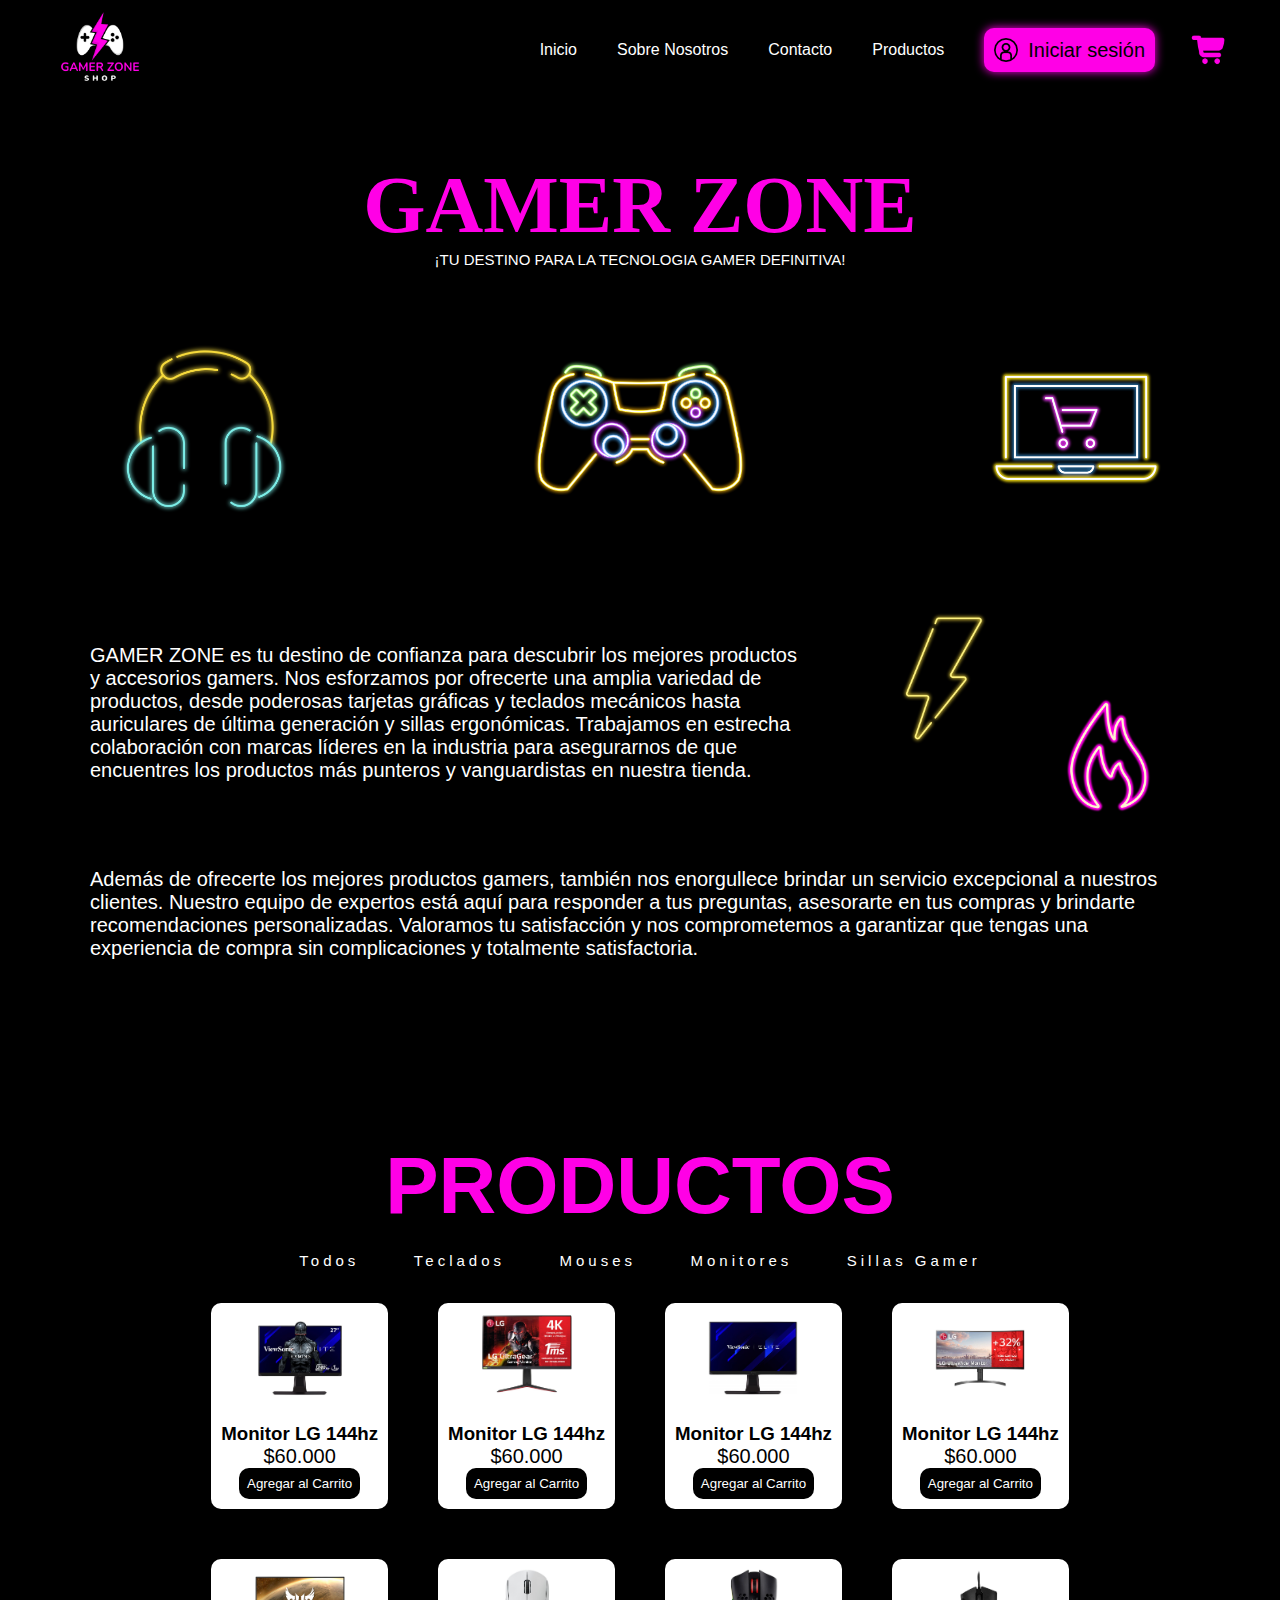
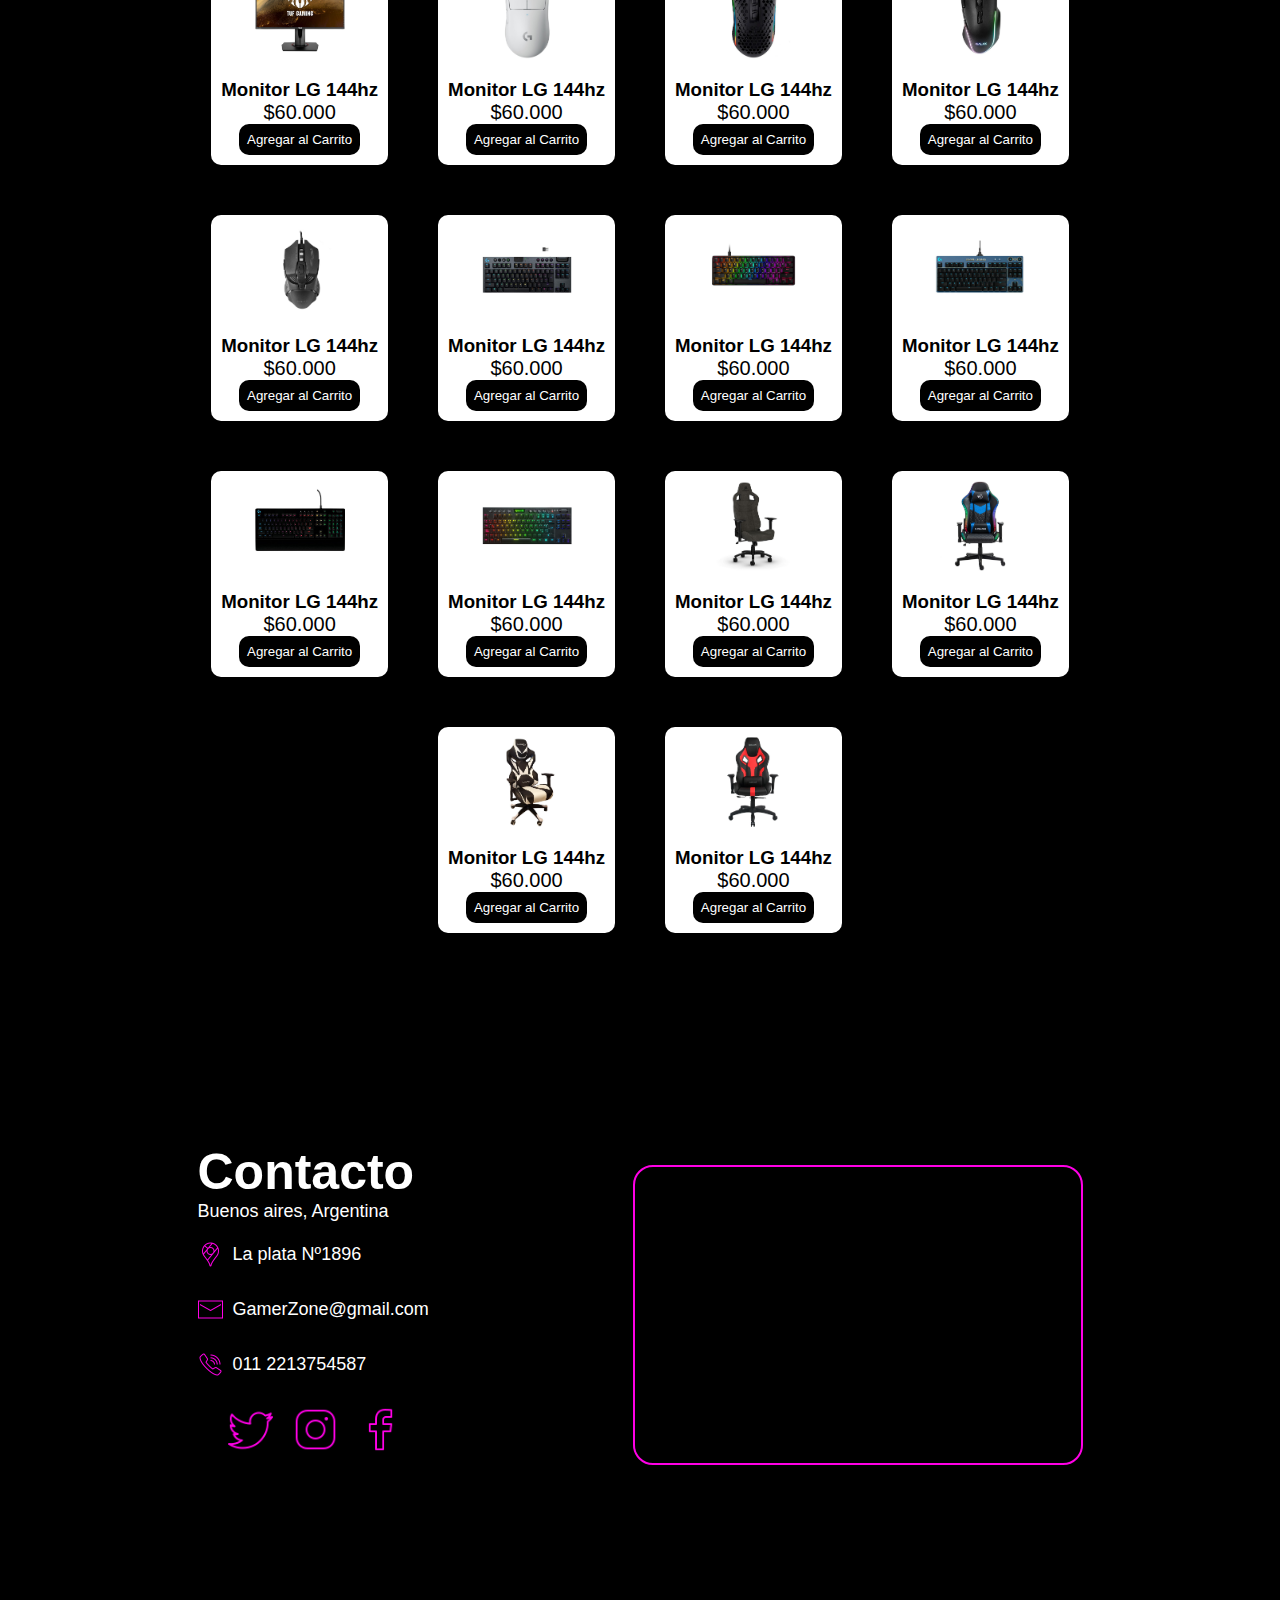
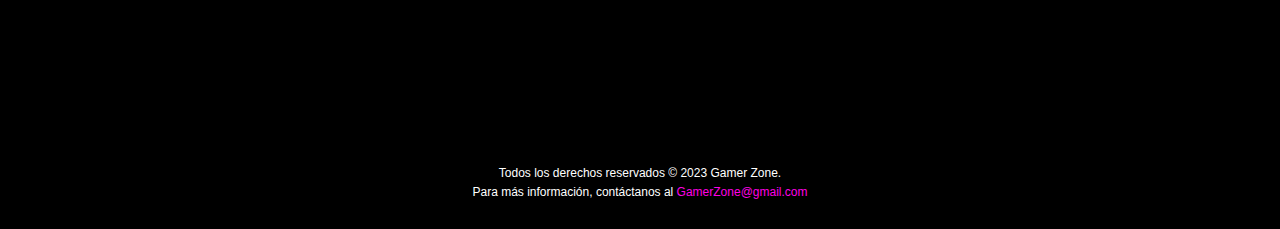
==== index.html @ 9a3d518b "pag for pc" ====
<!DOCTYPE html>
<html lang="en">
<head>
    <meta charset="UTF-8">
    <meta http-equiv="X-UA-Compatible" content="IE=edge">
    <meta name="viewport" content="width=device-width, initial-scale=1.0">
    <link rel="stylesheet" href="style.css">
    <link rel="preconnect" href="https://fonts.googleapis.com">
    <link rel="icon" href="imagenes/gamerzone-logo.ico" type="image/x-icon">
    <title>GAMER ZONE</title>
</head>
<body>
<header>
    <img class="header-logo" src="imagenes/1.png" alt="header-logo">
    <nav class="navbar">
        <ul class="navbar-list">
            <li class="navbar-link"><a href="#">Inicio</a></li>
            <li class="navbar-link"><a href="#">Sobre Nosotros</a></li>
            <li class="navbar-link"><a href="#">Contacto</a></li>
            <li class="navbar-link"><a href="#">Productos</a></li>
            <a class="btn-nav" href="http://127.0.0.1:5500/iniciosesion.html?txt=efwef&email=qwdqw%40homama.com&pswd=hola+como"><img src="imagenes/acceso.png">Iniciar sesión</a>
        </ul>
        <img class="nav-cart" src="imagenes/icons8-shopping-cart-64.png" alt="cart-header">
    </nav>
</header>
<main>
    <section class="title">
        <h1>GAMER ZONE</h1>
        <p>¡TU DESTINO PARA LA TECNOLOGIA GAMER DEFINITIVA!</p>
    </section>
    <section class="img-title">
        <img src="imagenes/5.png" alt="headphones-img-title">
        <img src="imagenes/4.png" alt="contol-img-title">
        <img src="imagenes/3.png" alt="pc-img-title">
    </section>
    <article class="sobre-nosotros">
        <div class="info-1">
        <p>GAMER ZONE es tu destino de confianza para descubrir los mejores productos y accesorios gamers. Nos esforzamos por ofrecerte una amplia variedad de
            productos, desde poderosas tarjetas gráficas y teclados mecánicos hasta auriculares de última generación y sillas ergonómicas. Trabajamos en estrecha colaboración con marcas líderes en la industria para asegurarnos de que encuentres los productos más punteros y vanguardistas en nuestra tienda.</p>
        <img src="imagenes/Inicio Sobre Nosotros Productos (2).png" alt="imagen-sobre-nosotros">
        </div> 
        <div class="info-2">
        <p>Además de ofrecerte los mejores productos gamers, también nos enorgullece brindar un servicio excepcional a nuestros clientes. Nuestro equipo de expertos está aquí para responder a tus preguntas, asesorarte en tus compras y brindarte recomendaciones personalizadas. Valoramos tu satisfacción y nos comprometemos a garantizar que tengas una experiencia de compra sin complicaciones y totalmente satisfactoria.</p>
        </div>    
    </article>
    <section class="productos">
        <h1>PRODUCTOS</h1>
        <div class="categorias">
            <a href="#" class="btn-neon"><span id="span1"></span>Todos</a>
            <a href="#" class="btn-neon"><span id="span1"></span>Teclados</a>
            <a href="#" class="btn-neon"><span id="span1"></span>Mouses</a>
            <a href="#" class="btn-neon"><span id="span1"></span>Monitores</a>
            <a href="#" class="btn-neon"><span id="span1"></span>Sillas Gamer</a>
        </div>
    <div class="card-productos">
            <div class="card">
                <img class="producto-img" src="imagenes/monitor.5.jpeg" alt="img-monitor">
                <div class="info-card">
                    <h3>Monitor LG 144hz</h3>
                    <p>$60.000</p>
                    <button>Agregar al Carrito</button>
                    
                </div>
            </div>
            <div class="card">
                <img class="producto-img" src="imagenes/monitor.1.jpeg" alt="img-monitor">
                <div class="info-card">
                    <h3>Monitor LG 144hz</h3>
                    <p>$60.000</p>
                    <button>Agregar al Carrito</button>
                </div>
            </div>
            <div class="card">
                <img class="producto-img" src="imagenes/monitor.2.jpeg" alt="img-monitor">
                <div class="info-card">
                    <h3>Monitor LG 144hz</h3>
                    <p>$60.000</p>
                    <button>Agregar al Carrito</button>
                </div>
            </div>
            <div class="card">
                <img class="producto-img" src="imagenes/monitor.3.jpeg" alt="img-monitor">
                <div class="info-card">
                    <h3>Monitor LG 144hz</h3>
                    <p>$60.000</p>
                    <button>Agregar al Carrito</button>
                </div>
            </div>
            <div class="card">
                <img class="producto-img" src="imagenes/monitor.4.jpeg" alt="img-monitor">
                <div class="info-card">
                    <h3>Monitor LG 144hz</h3>
                    <p>$60.000</p>
                    <button>Agregar al Carrito</button>
                </div>
            </div>
            <div class="card">
                <img class="producto-img" src="imagenes/mouse1.jpeg" alt="img-monitor">
                <div class="info-card">
                    <h3>Monitor LG 144hz</h3>
                    <p>$60.000</p>
                    <button>Agregar al Carrito</button>
                </div>
            </div>
            <div class="card">
                <img class="producto-img" src="imagenes/mouse2.jpeg" alt="img-monitor">
                <div class="info-card">
                    <h3>Monitor LG 144hz</h3>
                    <p>$60.000</p>
                    <button>Agregar al Carrito</button>
                </div>
            </div>
            <div class="card">
                <img class="producto-img" src="imagenes/mouse.3.jpeg" alt="img-monitor">
                <div class="info-card">
                    <h3>Monitor LG 144hz</h3>
                    <p>$60.000</p>
                    <button>Agregar al Carrito</button>
                </div>
            </div>
            <div class="card">
                <img class="producto-img" src="imagenes/mouse.4.jpeg" alt="img-monitor">
                <div class="info-card">
                    <h3>Monitor LG 144hz</h3>
                    <p>$60.000</p>
                    <button>Agregar al Carrito</button>
                </div>
            </div>
            <div class="card">
                <img class="producto-img" src="imagenes/teclado.1.jpeg" alt="img-monitor">
                <div class="info-card">
                    <h3>Monitor LG 144hz</h3>
                    <p>$60.000</p>
                    <button>Agregar al Carrito</button>
                </div>
            </div>
            <div class="card">
                <img class="producto-img" src="imagenes/teclado.2.jpeg" alt="img-monitor">
                <div class="info-card">
                    <h3>Monitor LG 144hz</h3>
                    <p>$60.000</p>
                    <button>Agregar al Carrito</button>
                </div>
            </div>
            <div class="card">
                <img class="producto-img" src="imagenes/teclado.3.jpeg" alt="img-monitor">
                <div class="info-card">
                    <h3>Monitor LG 144hz</h3>
                    <p>$60.000</p>
                    <button>Agregar al Carrito</button>
            </div>
            </div>
                <div class="card">
                <img class="producto-img" src="imagenes/teclado.4.jpeg" alt="img-monitor">
                <div class="info-card">
                    <h3>Monitor LG 144hz</h3>
                    <p>$60.000</p>
                    <button>Agregar al Carrito</button>
                </div>
            </div>
            <div class="card">
                <img class="producto-img" src="imagenes/teclado.5.jpeg" alt="img-monitor">
                <div class="info-card">
                    <h3>Monitor LG 144hz</h3>
                    <p>$60.000</p>
                    <button>Agregar al Carrito</button>
                </div>
            </div>
            <div class="card">
                <img class="producto-img" src="imagenes/silla.2.jpeg" alt="img-monitor">
                <div class="info-card">
                    <h3>Monitor LG 144hz</h3>
                    <p>$60.000</p>
                    <button>Agregar al Carrito</button>
                </div>
            </div>
            <div class="card">
                <img class="producto-img" src="imagenes/silla.3.jpeg" alt="img-monitor">
                <div class="info-card">
                    <h3>Monitor LG 144hz</h3>
                    <p>$60.000</p>
                    <button>Agregar al Carrito</button>
                </div>
            </div>
            <div class="card">
                <img class="producto-img" src="imagenes/silla.4.jpeg" alt="img-monitor">
                <div class="info-card">
                    <h3>Monitor LG 144hz</h3>
                    <p>$60.000</p>
                    <button>Agregar al Carrito</button>
                </div>
            </div>
            <div class="card">
                <img class="producto-img" src="imagenes/silla.1.jpeg" alt="img-monitor">
                <div class="info-card">
                    <h3>Monitor LG 144hz</h3>
                    <p>$60.000</p>
                    <button>Agregar al Carrito</button>
                </div>
            </div>
        </div>
     </section> 
     <section>
        <section>
            <div class="contacto">
                <div class="info-contacto">
                    <h2>Contacto</h2>
                    <p>Buenos aires, Argentina</p>
                    <ul class="ul-info">
                        <li><img src="imagenes/icons8-google-maps-50.png"> La plata Nº1896</li>
                        <li><img src="imagenes/icons8-mail-50.png"><a href="mailto:GamerZone@gmail.com">GamerZone@gmail.com</a></li>
                        <li><img src="imagenes/icons8-ringer-volume-50.png"> 011 2213754587</li>
                    </ul>
                    <ul class="redes-sociales">
                        <li><a href="https://twitter.com/?lang=es"><img src="imagenes/twitter.png" alt="twitter"></a></li>
                        <li><a href="https://www.instagram.com/"><img src="imagenes/instagram.png" alt="instagram"></a></li>
                        <li><a href="https://es-la.facebook.com/"><img src="imagenes/facebook.png" alt="facebook"></a></li>
                    </ul>
                </div>
                    <iframe class="mapa" src="https://www.google.com/maps/embed?pb=!1m14!1m12!1m3!1d31122.944913490635!2d-57.95437825115156!3d-34.921589126647966!2m3!1f0!2f0!3f0!3m2!1i1024!2i768!4f13.1!5e0!3m2!1ses-419!2sar!4v1683312091516!5m2!1ses-419!2sar"></iframe>
            </div>
        </section>
     </section> 
</main>
<footer>
     <div class="contenedor">
          <p>Todos los derechos reservados &copy; 2023 Gamer Zone.</p>
          <p>Para más información, contáctanos al <a href="mailto:GamerZone@gmail.com">GamerZone@gmail.com</a></p>
    </div>
</footer>
</body>
</html>
---- style.css ----
*{
    margin:  0;
    padding: 0;
    box-sizing: border-box;
}
body{
    font-family: 'Nunito', sans-serif;
    background-color: black;
   
}
header{
    display: flex;
    align-items: center;
    justify-content: space-between;
    height: 100px;
    width:  100%;
    background-color: black;
    padding: 0 50px;

}
.header-logo{
    height: 100px;
    padding: 10px;
}
.navbar{
    display: flex;
    align-items: center;
    gap: 35px;
}
.navbar-list{
    display: flex;
    align-items: center;
    justify-content: center;
    gap: 40px;
    list-style-type: none;
    font-size: 16px;
}
.btn-nav{
    background-color: #FF00E6;
    padding: 10px;
    display: flex;
    justify-content: center;
    align-items: center;
    gap: 10px;
    border-radius: 10px;
    box-shadow: 0 0 10px 0 #FF00E6;
    color: black;
    font-size: 20px;
}
.nav-cart{
    height: 40px;
}
ul a{
    text-decoration: none;
    color: #ffffff;
}
.title{
    display: flex;
    flex-direction: column;
    align-items: center;
    margin: 60px;
}
.title h1{
    font-size: 80px;
    color: #FF00E6;
    font-family: 'Kalam', cursive;
}
.title p{
    color: white;
    font-size: 15px;
    
}
.img-title{
    display: flex;
    justify-content: center;
    align-items: center;
    gap: 80px;
}
.img-title img{
    height: 200px;
}
.sobre-nosotros{
    color: white;
    font-size: 20px;
    margin-top: 80px;
    margin: 60px;
    display: flex;
    flex-direction: column;
    align-items: baseline;
}
.sobre-nosotros img{
    height: 250px;
}
.info-1{
    display: flex;
    align-items: center;
}
.info-2{
    margin: 30px;
}
.productos{
    color:#FF00E6;
    display: flex;
    align-items: center;
    justify-content: center;
    flex-direction: column;
    gap: 10px;
    margin-top: 150px;
}
.productos h1{
    font-size: 80px;
}
.categoria{
background-color: #ffffff;
color: #FF00E6;
border-radius: 15px;
padding: 10px 15px;

}
.btn-neon{
    position: relative;
    display: inline-block;
    padding: 10px 15px;
    margin: 0 10px;
    color: #fff;
    letter-spacing: 4px;
    text-decoration: none;
    font-size: 15px;
    overflow: hidden;
    transition: 0.2s;
    border-radius: 10px;
}
.btn-neon:hover{
    background: #FF00E6;
    box-shadow: 0 0 1px #FF00E6, 0 0 5px #FF00E6, 0 0 10px #FF00E6;
    transition-delay: 0s;
 }
.card-productos{
    display: flex;
    flex-wrap: wrap;
    align-items: center;
    justify-content: center;
    margin: 0 200px;
    gap: 30px;

}
.card{
    margin: 10px;
    background-color: #ffffff;
    color: black;
    display: flex;
    align-items: center;
    justify-content: center;
    flex-direction: column;
    border-radius: 10px;
}
.card:hover{
    background: #FF00E6;
    box-shadow: 0 0 1px #FF00E6, 0 0 5px #FF00E6, 0 0 10px #FF00E6;
    transition-delay: 0s;
 }
.producto-img{
    height: 100px;
    padding: 5px;
    background-color: rgb(255, 255, 255);
    margin: 5px;
    border-radius: 10px;
}
.cart-card{
    height: 20px;
    background-color: black;
    border-radius: 5px;
}
.info-card{
    padding: 10px;
    display: flex;
    flex-direction: column;
    align-items: center;
}
.info-card button{
    padding: 8px;
    border-radius: 10px;
    background-color: black;
    color: #ffffff;
    border: none;
    display: flex;
    align-items: center;
    justify-content: center;
}
.info-card p{
    font-size: 20px;
    color: black;
}
.contacto{
    display: flex;
    align-items: center;
    justify-content: center;
    gap: 200px;
    margin-top: 200px;
    color: #ffffff;
}
.info-contacto{
    display: flex;
    flex-direction: column;
}
.info-contacto h2{
    margin: 0;
    font-size: 50px;
}
.info-contacto p{
    font-size: 18px;
    margin-bottom: 20px;
}
.ul-info{
    list-style-type: none;
   display: flex;
   flex-direction: column;
   gap: 30px;
   font-size: 18px;
}
.ul-info li{
    display: flex;
    align-items: center;
}
.ul-info img{
   margin-right: 10px;
   height: 25px;
   width:  25px;
}
.redes-sociales{
    list-style-type: none;
    display: flex;
    justify-content: center;
    align-items: center;
    margin: 30px;
    gap: 20px;
}
.redes-sociales img{
    height: 45px;
    width:  45px;
}
.mapa{
    width: 450px;
    height: 300px;
    border-style: solid;
    border-color: #FF00E6;
    border-radius: 20px;
}
.contenedor{
    color: #ffffff;
    display: flex;
    justify-content: center;
    align-items: center;
    flex-direction: column;
    margin-top: 250px;
    padding: 30px;
    gap: 5px; 
    font-size: 12px;
}
.contenedor a{
    text-decoration: none;
    color: #FF00E6;
}
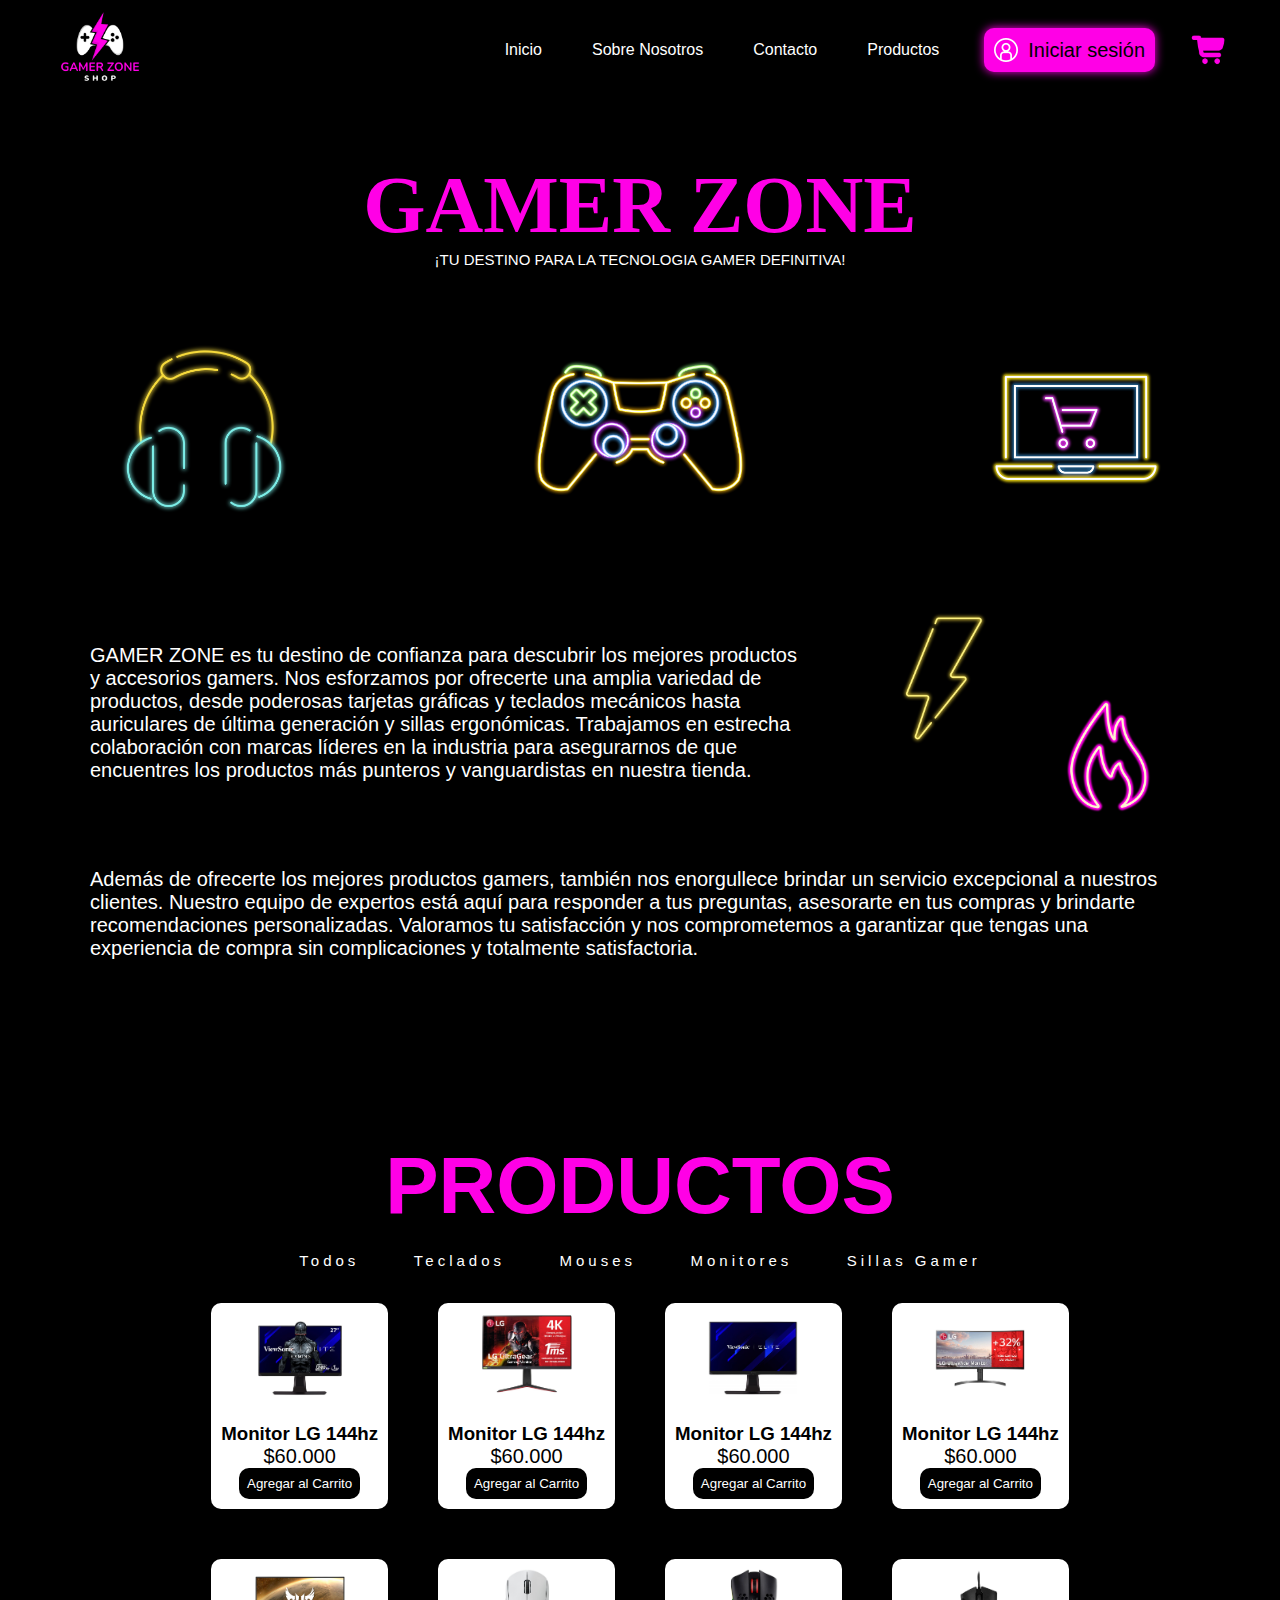
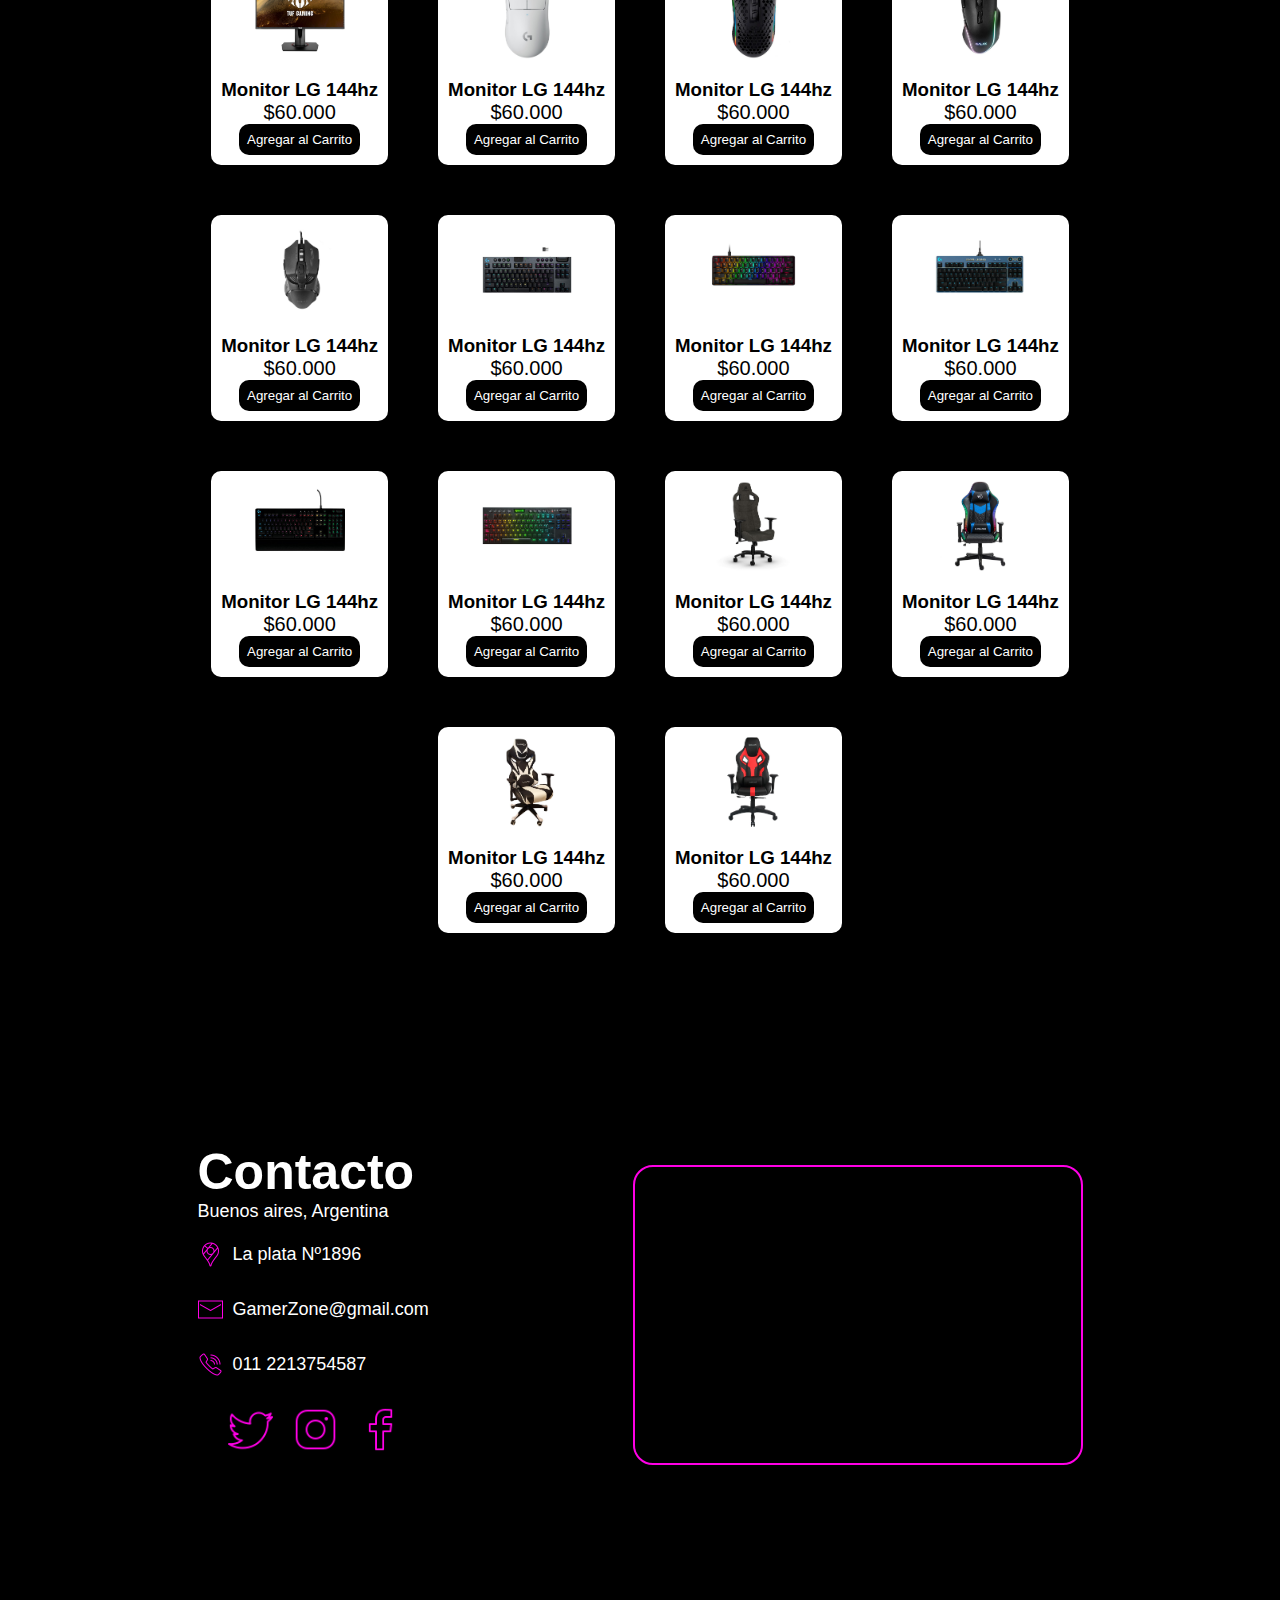
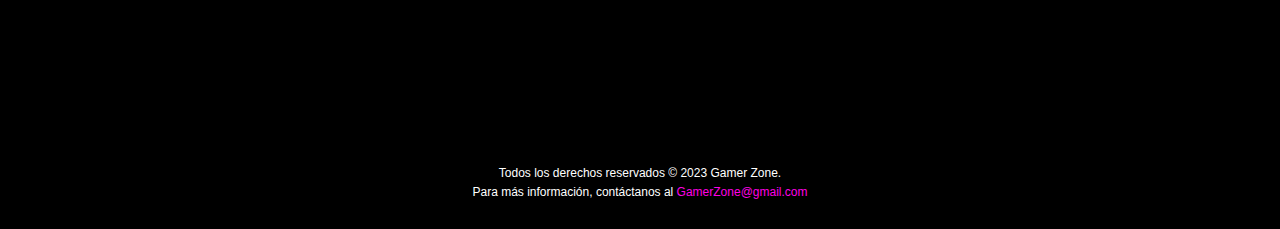
==== commit d2856870: "animaciones" ====
--- a/index.html
+++ b/index.html
@@ -7,6 +7,8 @@
     <link rel="stylesheet" href="style.css">
     <link rel="preconnect" href="https://fonts.googleapis.com">
     <link rel="icon" href="imagenes/gamerzone-logo.ico" type="image/x-icon">
+    <link
+    rel="stylesheet" href="https://cdnjs.cloudflare.com/ajax/libs/animate.css/4.1.1/animate.min.css"/>
     <title>GAMER ZONE</title>
 </head>
 <body>
@@ -14,26 +16,26 @@
     <img class="header-logo" src="imagenes/1.png" alt="header-logo">
     <nav class="navbar">
         <ul class="navbar-list">
-            <li class="navbar-link"><a href="#">Inicio</a></li>
-            <li class="navbar-link"><a href="#">Sobre Nosotros</a></li>
-            <li class="navbar-link"><a href="#">Contacto</a></li>
-            <li class="navbar-link"><a href="#">Productos</a></li>
+            <li class="navbar-link"><a href="#inicio">Inicio</a></li>
+            <li class="navbar-link"><a href="#sobre-nosotros">Sobre Nosotros</a></li>
+            <li class="navbar-link"><a href="#contacto">Contacto</a></li>
+            <li class="navbar-link"><a href="#productos">Productos</a></li>
             <a class="btn-nav" href="http://127.0.0.1:5500/iniciosesion.html?txt=efwef&email=qwdqw%40homama.com&pswd=hola+como"><img src="imagenes/acceso.png">Iniciar sesión</a>
         </ul>
         <img class="nav-cart" src="imagenes/icons8-shopping-cart-64.png" alt="cart-header">
     </nav>
 </header>
 <main>
-    <section class="title">
-        <h1>GAMER ZONE</h1>
-        <p>¡TU DESTINO PARA LA TECNOLOGIA GAMER DEFINITIVA!</p>
+    <section class="title" id="inicio">
+        <h1 class="animate__animated animate__backInLeft">GAMER ZONE</h1>
+        <p class="animate__animated animate__backInRight">¡TU DESTINO PARA LA TECNOLOGIA GAMER DEFINITIVA!</p>
     </section>
     <section class="img-title">
-        <img src="imagenes/5.png" alt="headphones-img-title">
-        <img src="imagenes/4.png" alt="contol-img-title">
-        <img src="imagenes/3.png" alt="pc-img-title">
+        <img class="animate__animated animate__zoomIn" src="imagenes/5.png" alt="headphones-img-title">
+        <img class="animate__animated animate__zoomIn" src="imagenes/4.png" alt="contol-img-title">
+        <img class="animate__animated animate__zoomIn" src="imagenes/3.png" alt="pc-img-title">
     </section>
-    <article class="sobre-nosotros">
+    <article class="sobre-nosotros" id="sobre-nosotros">
         <div class="info-1">
         <p>GAMER ZONE es tu destino de confianza para descubrir los mejores productos y accesorios gamers. Nos esforzamos por ofrecerte una amplia variedad de
             productos, desde poderosas tarjetas gráficas y teclados mecánicos hasta auriculares de última generación y sillas ergonómicas. Trabajamos en estrecha colaboración con marcas líderes en la industria para asegurarnos de que encuentres los productos más punteros y vanguardistas en nuestra tienda.</p>
@@ -43,8 +45,8 @@
         <p>Además de ofrecerte los mejores productos gamers, también nos enorgullece brindar un servicio excepcional a nuestros clientes. Nuestro equipo de expertos está aquí para responder a tus preguntas, asesorarte en tus compras y brindarte recomendaciones personalizadas. Valoramos tu satisfacción y nos comprometemos a garantizar que tengas una experiencia de compra sin complicaciones y totalmente satisfactoria.</p>
         </div>    
     </article>
-    <section class="productos">
-        <h1>PRODUCTOS</h1>
+    <section class="productos" id="productos">
+        <h1 class="animate__animated animate__fadeInUp">PRODUCTOS</h1>
         <div class="categorias">
             <a href="#" class="btn-neon"><span id="span1"></span>Todos</a>
             <a href="#" class="btn-neon"><span id="span1"></span>Teclados</a>
@@ -202,23 +204,23 @@
      </section> 
      <section>
         <section>
-            <div class="contacto">
-                <div class="info-contacto">
-                    <h2>Contacto</h2>
-                    <p>Buenos aires, Argentina</p>
-                    <ul class="ul-info">
-                        <li><img src="imagenes/icons8-google-maps-50.png"> La plata Nº1896</li>
-                        <li><img src="imagenes/icons8-mail-50.png"><a href="mailto:GamerZone@gmail.com">GamerZone@gmail.com</a></li>
-                        <li><img src="imagenes/icons8-ringer-volume-50.png"> 011 2213754587</li>
-                    </ul>
-                    <ul class="redes-sociales">
-                        <li><a href="https://twitter.com/?lang=es"><img src="imagenes/twitter.png" alt="twitter"></a></li>
-                        <li><a href="https://www.instagram.com/"><img src="imagenes/instagram.png" alt="instagram"></a></li>
-                        <li><a href="https://es-la.facebook.com/"><img src="imagenes/facebook.png" alt="facebook"></a></li>
-                    </ul>
-                </div>
-                    <iframe class="mapa" src="https://www.google.com/maps/embed?pb=!1m14!1m12!1m3!1d31122.944913490635!2d-57.95437825115156!3d-34.921589126647966!2m3!1f0!2f0!3f0!3m2!1i1024!2i768!4f13.1!5e0!3m2!1ses-419!2sar!4v1683312091516!5m2!1ses-419!2sar"></iframe>
-            </div>
+     <div class="contacto" id="contacto">
+        <div class="info-contacto">
+                <h2>Contacto</h2>
+                <p>Buenos aires, Argentina</p>
+                <ul class="ul-info">
+                    <li><img src="imagenes/icons8-google-maps-50.png"> La plata Nº1896</li>
+                    <li><img src="imagenes/icons8-mail-50.png"><a href="mailto:GamerZone@gmail.com">GamerZone@gmail.com</a></li>
+                    <li><img src="imagenes/icons8-ringer-volume-50.png"> 011 2213754587</li>
+                </ul>
+                <ul class="redes-sociales">
+                    <li><a href="https://twitter.com/?lang=es"><img src="imagenes/twitter.png" alt="twitter"></a></li>
+                    <li><a href="https://www.instagram.com/"><img src="imagenes/instagram.png" alt="instagram"></a></li>
+                    <li><a href="https://es-la.facebook.com/"><img src="imagenes/facebook.png" alt="facebook"></a></li>
+                </ul>
+        </div>
+             <iframe class="mapa" src="https://www.google.com/maps/embed?pb=!1m14!1m12!1m3!1d31122.944913490635!2d-57.95437825115156!3d-34.921589126647966!2m3!1f0!2f0!3f0!3m2!1i1024!2i768!4f13.1!5e0!3m2!1ses-419!2sar!4v1683312091516!5m2!1ses-419!2sar"></iframe>
+        </div>
         </section>
      </section> 
 </main>
--- a/style.css
+++ b/style.css
@@ -34,6 +34,26 @@
     gap: 40px;
     list-style-type: none;
     font-size: 16px;
+}
+.navbar-link{
+    position: relative;
+    padding: 5px;
+}
+.navbar-link::after{
+    content: "";
+    width: 0;
+    height: 4px;
+    background-color: #FF00E6;
+    position: absolute;
+    bottom: 0;
+    right: 50%;
+    transition: all .5s;
+    will-change: width;
+    border-radius: 100px;
+}
+.navbar-link:hover::after{
+    width: 100%;
+    right: 0;
 }
 .btn-nav{
     background-color: #FF00E6;
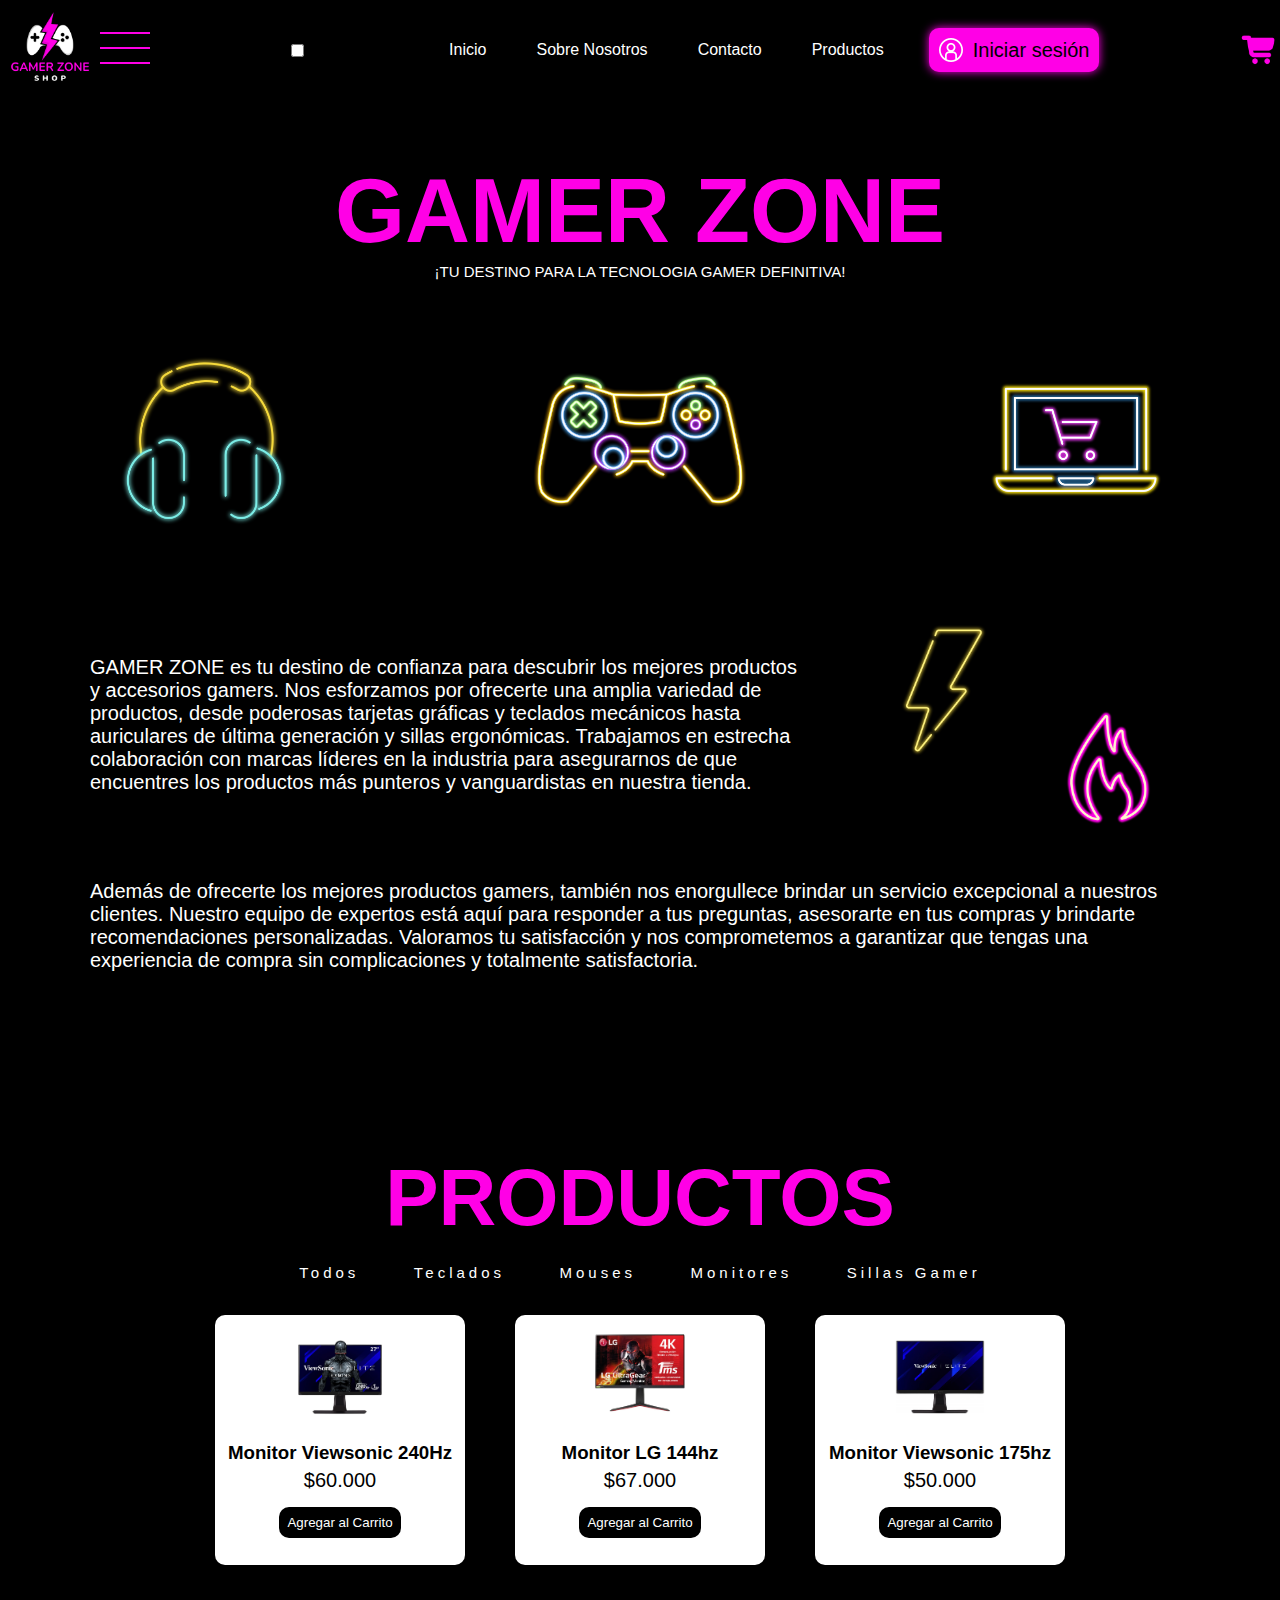
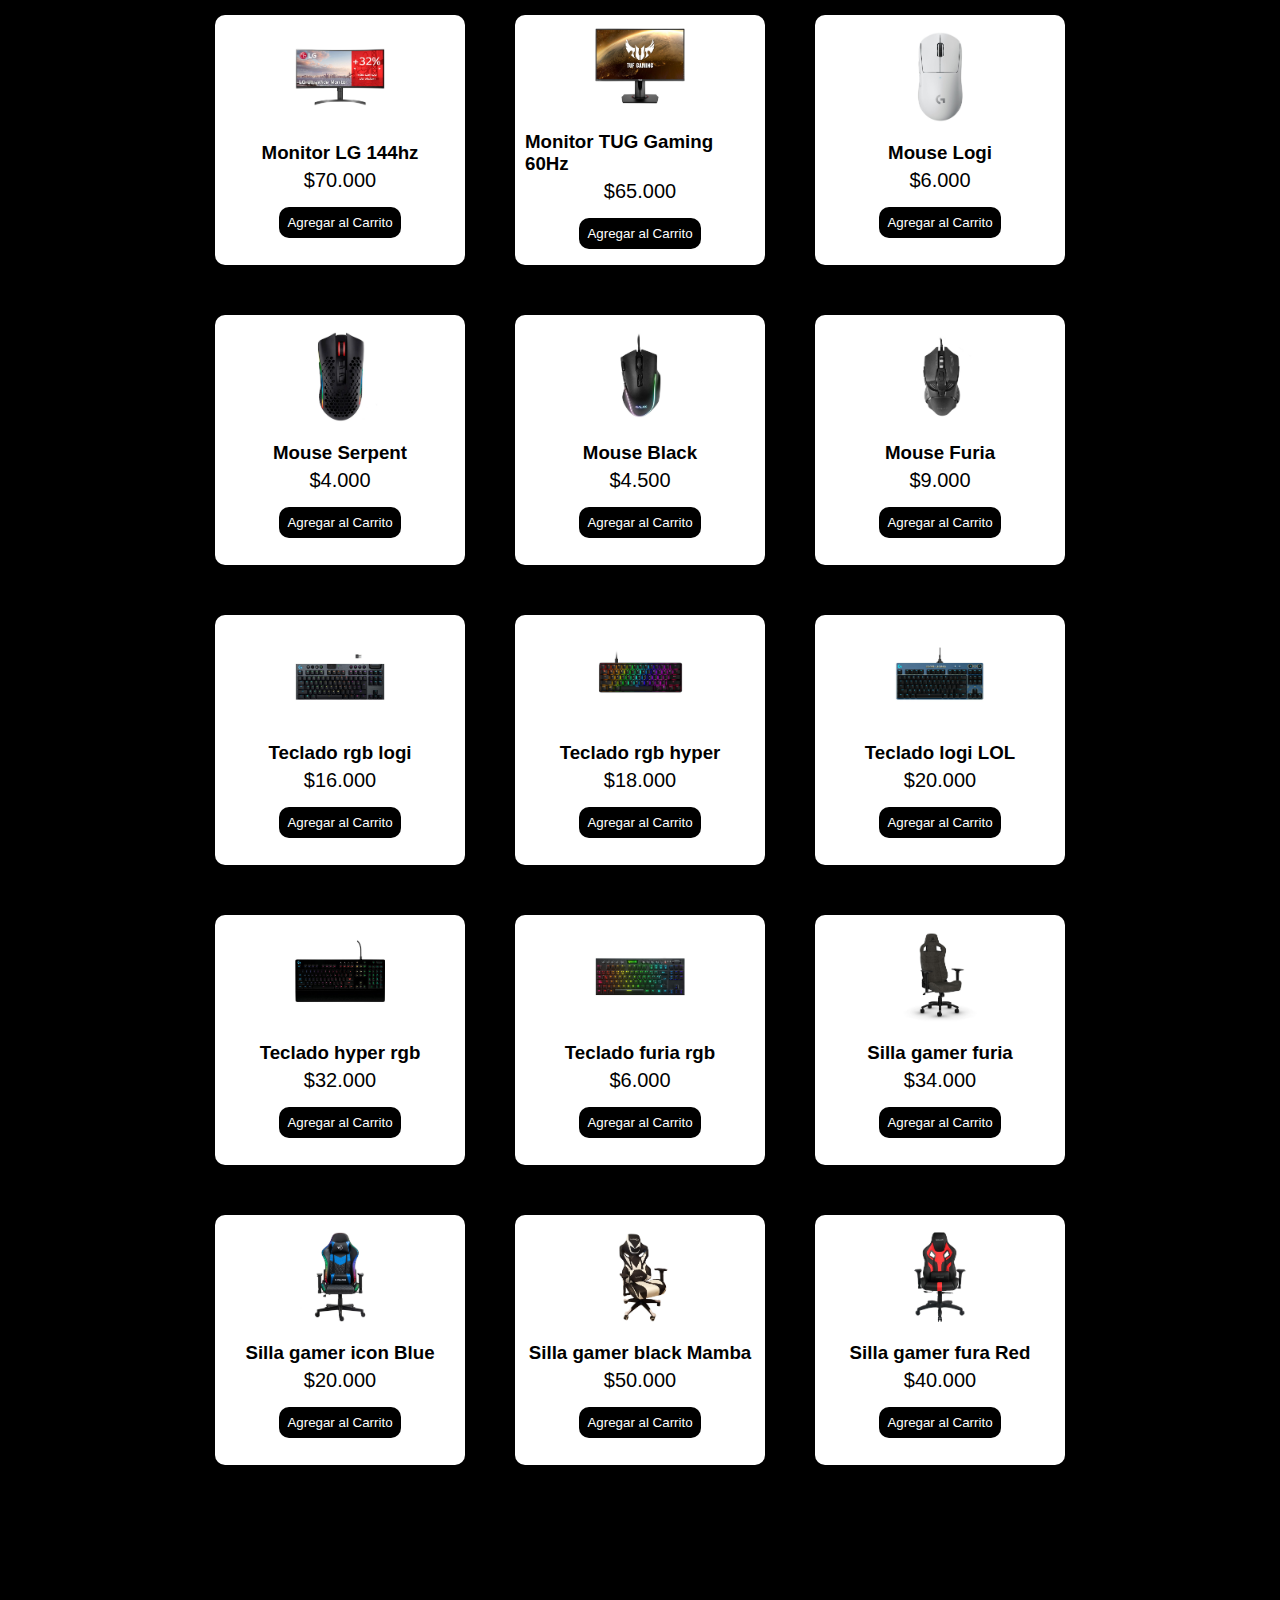
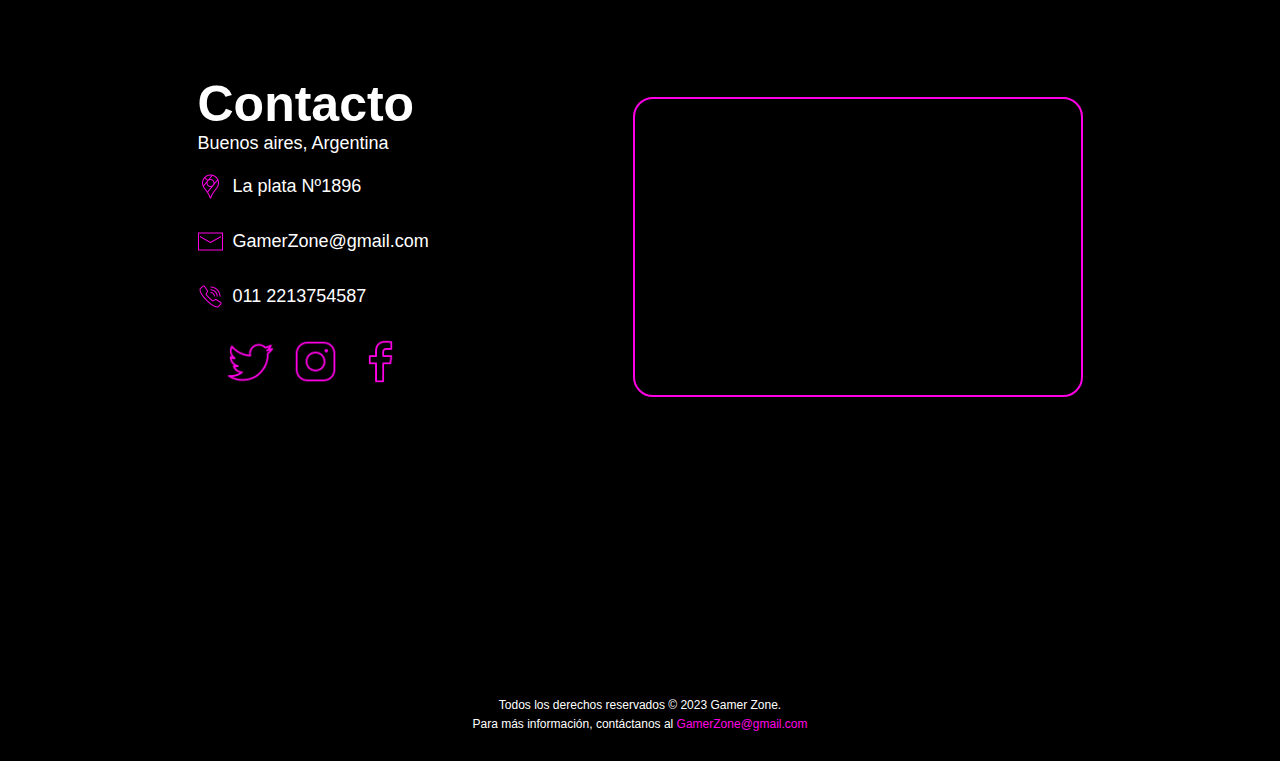
==== commit da1fbee1: "@media" ====
--- a/index.html
+++ b/index.html
@@ -15,6 +15,10 @@
 <header>
     <img class="header-logo" src="imagenes/1.png" alt="header-logo">
     <nav class="navbar">
+        <label for="toggle-menu">
+            <img src="imagenes/icons8-menu-50.png" alt="menu-toggle">
+        </label>
+        <input type="checkbox" id="toggle-menu">
         <ul class="navbar-list">
             <li class="navbar-link"><a href="#inicio">Inicio</a></li>
             <li class="navbar-link"><a href="#sobre-nosotros">Sobre Nosotros</a></li>
@@ -58,145 +62,145 @@
             <div class="card">
                 <img class="producto-img" src="imagenes/monitor.5.jpeg" alt="img-monitor">
                 <div class="info-card">
+                    <h3>Monitor Viewsonic 240Hz</h3>
+                    <p>$60.000</p>
+                    <button>Agregar al Carrito</button>
+                    
+                </div>
+            </div>
+            <div class="card">
+                <img class="producto-img" src="imagenes/monitor.1.jpeg" alt="img-monitor">
+                <div class="info-card">
                     <h3>Monitor LG 144hz</h3>
-                    <p>$60.000</p>
-                    <button>Agregar al Carrito</button>
-                    
-                </div>
-            </div>
-            <div class="card">
-                <img class="producto-img" src="imagenes/monitor.1.jpeg" alt="img-monitor">
+                    <p>$67.000</p>
+                    <button>Agregar al Carrito</button>
+                </div>
+            </div>
+            <div class="card">
+                <img class="producto-img" src="imagenes/monitor.2.jpeg" alt="img-monitor">
+                <div class="info-card">
+                    <h3>Monitor Viewsonic 175hz</h3>
+                    <p>$50.000</p>
+                    <button>Agregar al Carrito</button>
+                </div>
+            </div>
+            <div class="card">
+                <img class="producto-img" src="imagenes/monitor.3.jpeg" alt="img-monitor">
                 <div class="info-card">
                     <h3>Monitor LG 144hz</h3>
-                    <p>$60.000</p>
-                    <button>Agregar al Carrito</button>
-                </div>
-            </div>
-            <div class="card">
-                <img class="producto-img" src="imagenes/monitor.2.jpeg" alt="img-monitor">
-                <div class="info-card">
-                    <h3>Monitor LG 144hz</h3>
-                    <p>$60.000</p>
-                    <button>Agregar al Carrito</button>
-                </div>
-            </div>
-            <div class="card">
-                <img class="producto-img" src="imagenes/monitor.3.jpeg" alt="img-monitor">
-                <div class="info-card">
-                    <h3>Monitor LG 144hz</h3>
-                    <p>$60.000</p>
+                    <p>$70.000</p>
                     <button>Agregar al Carrito</button>
                 </div>
             </div>
             <div class="card">
                 <img class="producto-img" src="imagenes/monitor.4.jpeg" alt="img-monitor">
                 <div class="info-card">
-                    <h3>Monitor LG 144hz</h3>
-                    <p>$60.000</p>
+                    <h3>Monitor TUG Gaming 60Hz</h3>
+                    <p>$65.000</p>
                     <button>Agregar al Carrito</button>
                 </div>
             </div>
             <div class="card">
                 <img class="producto-img" src="imagenes/mouse1.jpeg" alt="img-monitor">
                 <div class="info-card">
-                    <h3>Monitor LG 144hz</h3>
-                    <p>$60.000</p>
+                    <h3>Mouse Logi</h3>
+                    <p>$6.000</p>
                     <button>Agregar al Carrito</button>
                 </div>
             </div>
             <div class="card">
                 <img class="producto-img" src="imagenes/mouse2.jpeg" alt="img-monitor">
                 <div class="info-card">
-                    <h3>Monitor LG 144hz</h3>
-                    <p>$60.000</p>
+                    <h3>Mouse Serpent</h3>
+                    <p>$4.000</p>
                     <button>Agregar al Carrito</button>
                 </div>
             </div>
             <div class="card">
                 <img class="producto-img" src="imagenes/mouse.3.jpeg" alt="img-monitor">
                 <div class="info-card">
-                    <h3>Monitor LG 144hz</h3>
-                    <p>$60.000</p>
+                    <h3>Mouse Black</h3>
+                    <p>$4.500</p>
                     <button>Agregar al Carrito</button>
                 </div>
             </div>
             <div class="card">
                 <img class="producto-img" src="imagenes/mouse.4.jpeg" alt="img-monitor">
                 <div class="info-card">
-                    <h3>Monitor LG 144hz</h3>
-                    <p>$60.000</p>
+                    <h3>Mouse Furia</h3>
+                    <p>$9.000</p>
                     <button>Agregar al Carrito</button>
                 </div>
             </div>
             <div class="card">
                 <img class="producto-img" src="imagenes/teclado.1.jpeg" alt="img-monitor">
                 <div class="info-card">
-                    <h3>Monitor LG 144hz</h3>
-                    <p>$60.000</p>
+                    <h3>Teclado rgb logi</h3>
+                    <p>$16.000</p>
                     <button>Agregar al Carrito</button>
                 </div>
             </div>
             <div class="card">
                 <img class="producto-img" src="imagenes/teclado.2.jpeg" alt="img-monitor">
                 <div class="info-card">
-                    <h3>Monitor LG 144hz</h3>
-                    <p>$60.000</p>
+                    <h3>Teclado rgb hyper</h3>
+                    <p>$18.000</p>
                     <button>Agregar al Carrito</button>
                 </div>
             </div>
             <div class="card">
                 <img class="producto-img" src="imagenes/teclado.3.jpeg" alt="img-monitor">
                 <div class="info-card">
-                    <h3>Monitor LG 144hz</h3>
-                    <p>$60.000</p>
+                    <h3>Teclado logi LOL</h3>
+                    <p>$20.000</p>
                     <button>Agregar al Carrito</button>
             </div>
             </div>
                 <div class="card">
                 <img class="producto-img" src="imagenes/teclado.4.jpeg" alt="img-monitor">
                 <div class="info-card">
-                    <h3>Monitor LG 144hz</h3>
-                    <p>$60.000</p>
+                    <h3>Teclado hyper rgb</h3>
+                    <p>$32.000</p>
                     <button>Agregar al Carrito</button>
                 </div>
             </div>
             <div class="card">
                 <img class="producto-img" src="imagenes/teclado.5.jpeg" alt="img-monitor">
                 <div class="info-card">
-                    <h3>Monitor LG 144hz</h3>
-                    <p>$60.000</p>
+                    <h3>Teclado furia rgb</h3>
+                    <p>$6.000</p>
                     <button>Agregar al Carrito</button>
                 </div>
             </div>
             <div class="card">
                 <img class="producto-img" src="imagenes/silla.2.jpeg" alt="img-monitor">
                 <div class="info-card">
-                    <h3>Monitor LG 144hz</h3>
-                    <p>$60.000</p>
+                    <h3>Silla gamer furia</h3>
+                    <p>$34.000</p>
                     <button>Agregar al Carrito</button>
                 </div>
             </div>
             <div class="card">
                 <img class="producto-img" src="imagenes/silla.3.jpeg" alt="img-monitor">
                 <div class="info-card">
-                    <h3>Monitor LG 144hz</h3>
-                    <p>$60.000</p>
+                    <h3>Silla gamer icon Blue</h3>
+                    <p>$20.000</p>
                     <button>Agregar al Carrito</button>
                 </div>
             </div>
             <div class="card">
                 <img class="producto-img" src="imagenes/silla.4.jpeg" alt="img-monitor">
                 <div class="info-card">
-                    <h3>Monitor LG 144hz</h3>
-                    <p>$60.000</p>
+                    <h3>Silla gamer black Mamba</h3>
+                    <p>$50.000</p>
                     <button>Agregar al Carrito</button>
                 </div>
             </div>
             <div class="card">
                 <img class="producto-img" src="imagenes/silla.1.jpeg" alt="img-monitor">
                 <div class="info-card">
-                    <h3>Monitor LG 144hz</h3>
-                    <p>$60.000</p>
+                    <h3>Silla gamer fura Red</h3>
+                    <p>$40.000</p>
                     <button>Agregar al Carrito</button>
                 </div>
             </div>
--- a/style.css
+++ b/style.css
@@ -15,7 +15,6 @@
     height: 100px;
     width:  100%;
     background-color: black;
-    padding: 0 50px;
 
 }
 .header-logo{
@@ -24,8 +23,9 @@
 }
 .navbar{
     display: flex;
-    align-items: center;
-    gap: 35px;
+    justify-content: space-between;
+    align-items: center;
+    width: 100%;
 }
 .navbar-list{
     display: flex;
@@ -81,9 +81,8 @@
     margin: 60px;
 }
 .title h1{
-    font-size: 80px;
+    font-size: 90px;
     color: #FF00E6;
-    font-family: 'Kalam', cursive;
 }
 .title p{
     color: white;
@@ -165,6 +164,8 @@
 
 }
 .card{
+    height: 250px;
+    width:  250px;
     margin: 10px;
     background-color: #ffffff;
     color: black;
@@ -196,8 +197,11 @@
     display: flex;
     flex-direction: column;
     align-items: center;
+    justify-content: center;
+    gap: 5px;
 }
 .info-card button{
+    margin: 10px;
     padding: 8px;
     border-radius: 10px;
     background-color: black;
@@ -281,5 +285,85 @@
     text-decoration: none;
     color: #FF00E6;
 }
-
-
+@media (max-width: 992px){
+    .navbar-link:hover::after{
+        display: none;
+    }
+    .navbar-link:hover::before{
+        display: none;
+        height: 0px;
+    }
+    .img-title{
+        gap: 0;
+    }
+    .btn-neon:hover{
+       display: none;
+     }
+     .card:hover{
+        background: #ffffff;
+        box-shadow: 0 0 0px #FF00E6, 0 0 0px #FF00E6, 0 0 0px #FF00E6;
+        transition-delay: none;
+     }
+     .contacto{
+        gap: 90px;
+     }
+}
+@media (max-width: 576px){
+    .title{
+        margin: 50px;
+    }
+    .title h1{
+        font-size: 60px;
+    }
+    .title p{
+        font-size: 10px;
+    }
+    .img-title img{
+        height: 100px;
+        margin: 20px;
+    }
+    .sobre-nosotros{
+        font-size: 15px;
+        justify-content: center;
+    }
+    .info-1{
+        flex-direction: column;
+        margin: 0;
+    }
+    .info-2{
+        margin: 0;
+    }
+    .productos h1{
+        font-size: 60px;
+    }
+    .btn-neon{
+        margin: 0;
+        padding: 10px 7px;
+        font-size: 12px;
+    }
+    .card{
+        height: 180px;
+        width:  200px;
+        margin: 5px 0;
+    }
+    .producto-img{
+        height: 80px;
+    }
+    .info-card{
+        padding: 0;
+    }
+    .info-card h3{
+        font-size: 15px;
+    }
+    .info-card p{
+        font-size: 18px;
+    }
+    .info-card button{
+        font-size: 8px;
+    }
+    .contacto{
+        flex-direction: column;
+    }
+}
+
+
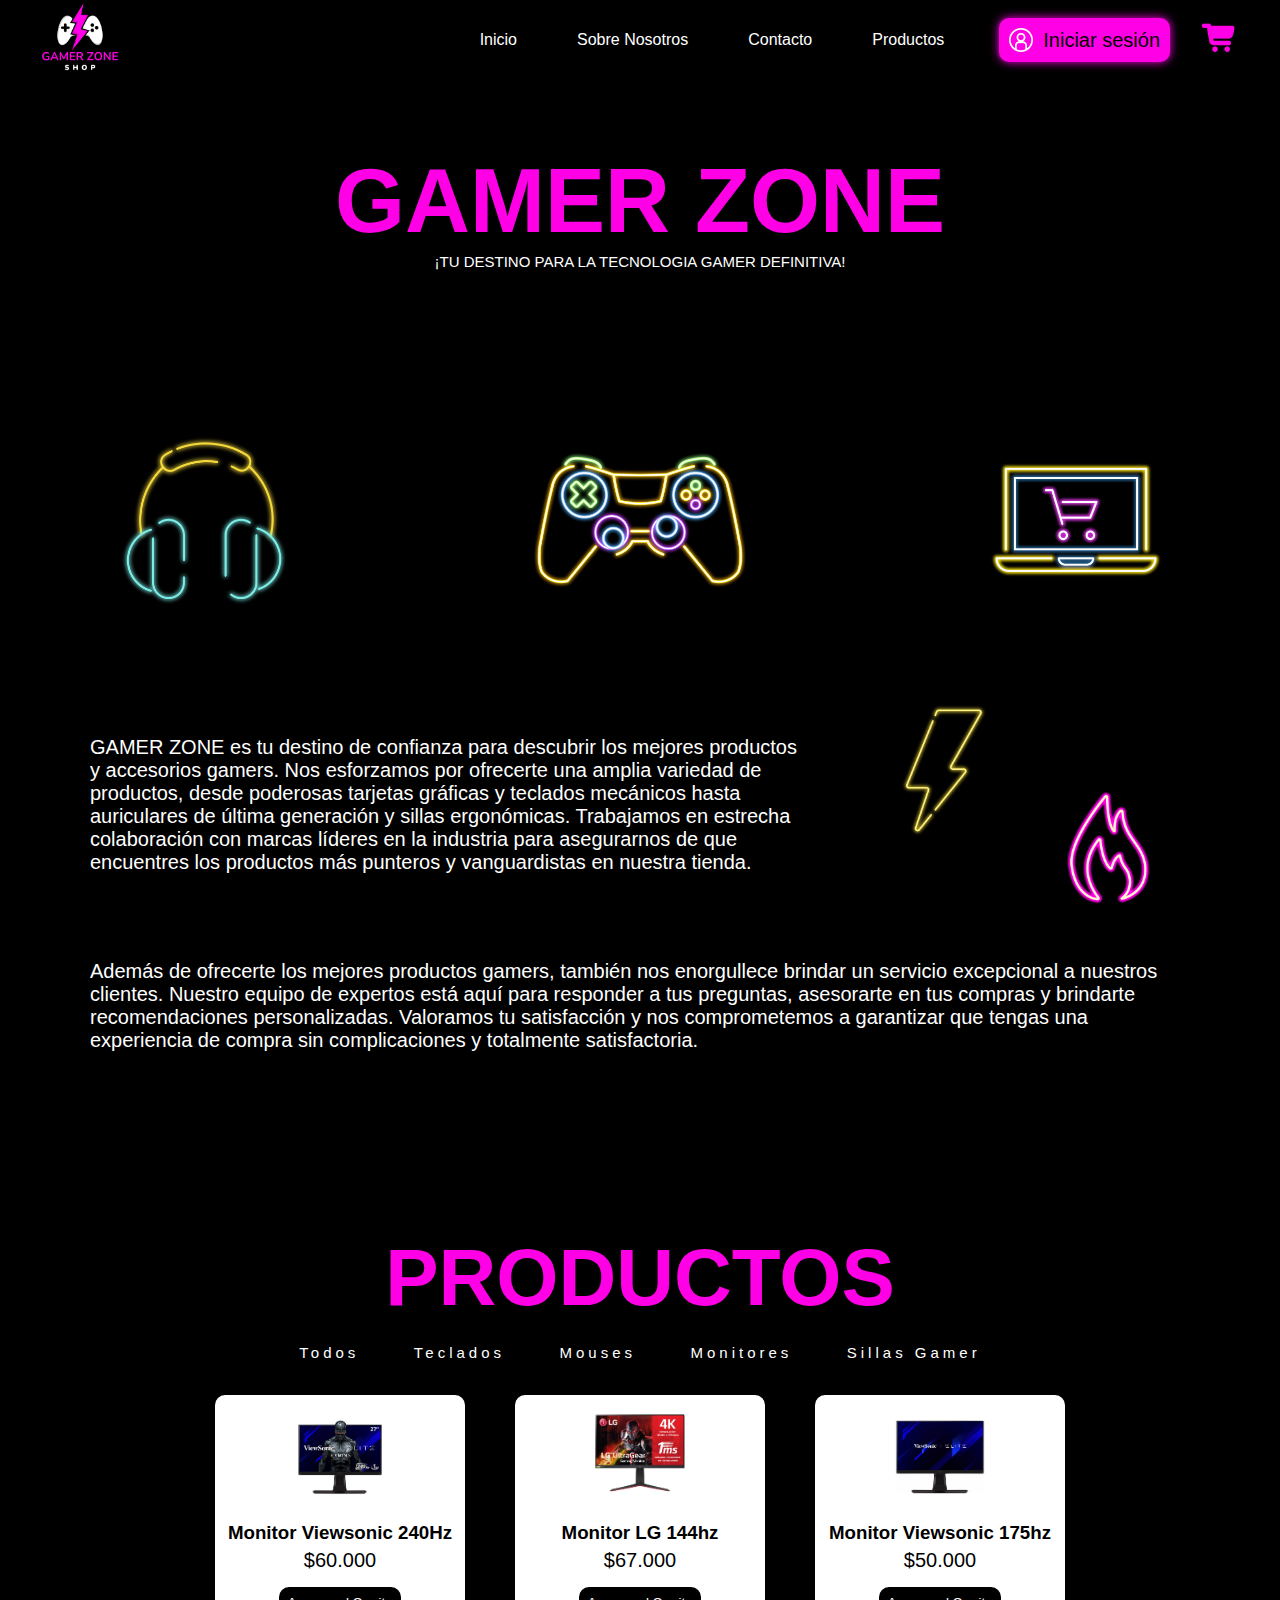
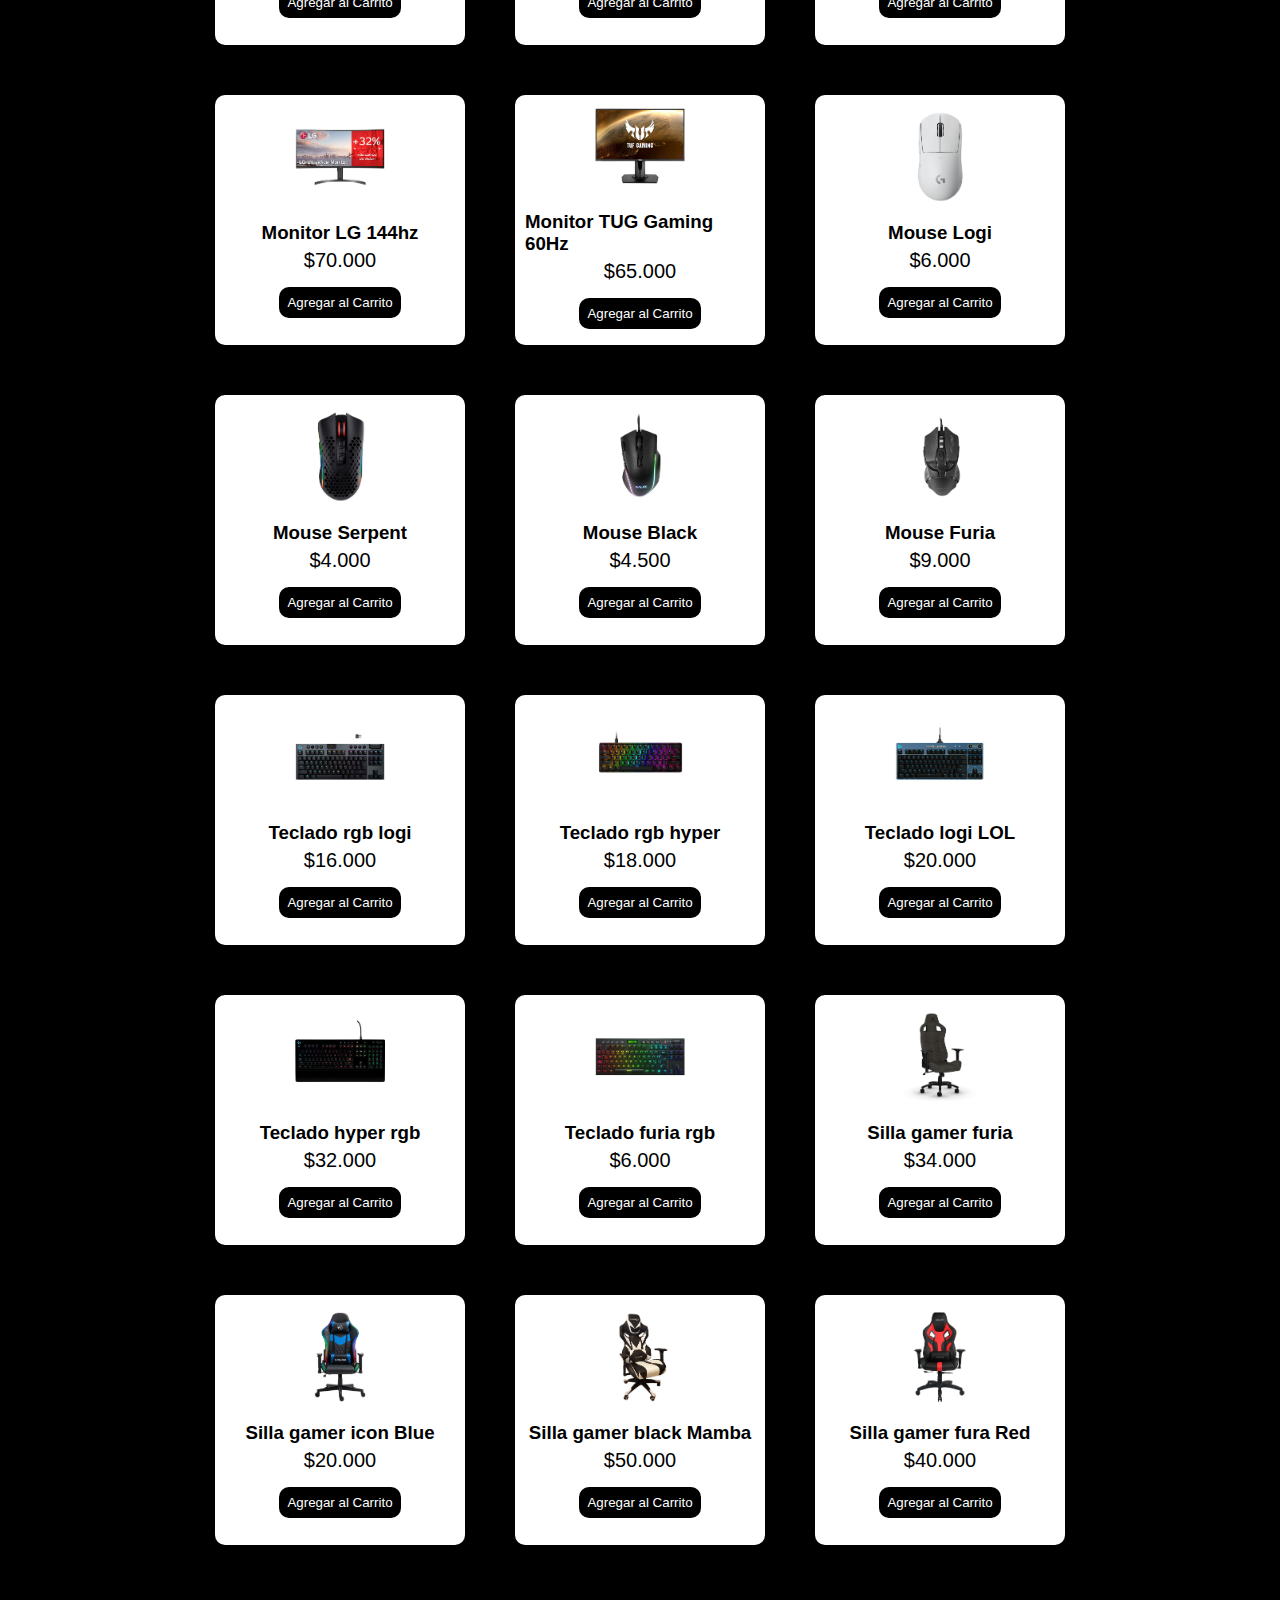
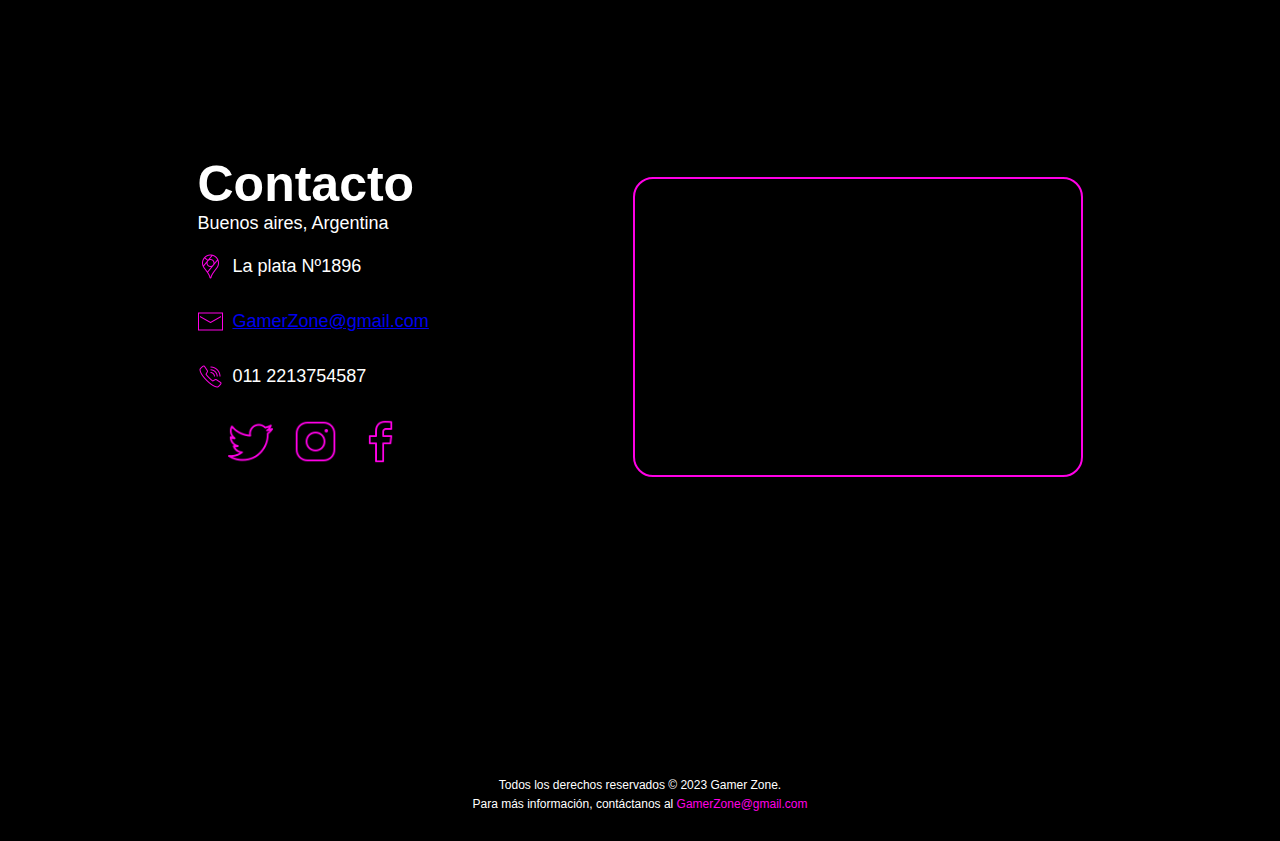
==== commit 19b3b214: "@mediaQ" ====
--- a/index.html
+++ b/index.html
@@ -12,23 +12,22 @@
     <title>GAMER ZONE</title>
 </head>
 <body>
-<header>
-    <img class="header-logo" src="imagenes/1.png" alt="header-logo">
-    <nav class="navbar">
-        <label for="toggle-menu">
-            <img src="imagenes/icons8-menu-50.png" alt="menu-toggle">
-        </label>
-        <input type="checkbox" id="toggle-menu">
-        <ul class="navbar-list">
-            <li class="navbar-link"><a href="#inicio">Inicio</a></li>
-            <li class="navbar-link"><a href="#sobre-nosotros">Sobre Nosotros</a></li>
-            <li class="navbar-link"><a href="#contacto">Contacto</a></li>
-            <li class="navbar-link"><a href="#productos">Productos</a></li>
-            <a class="btn-nav" href="http://127.0.0.1:5500/iniciosesion.html?txt=efwef&email=qwdqw%40homama.com&pswd=hola+como"><img src="imagenes/acceso.png">Iniciar sesión</a>
-        </ul>
-        <img class="nav-cart" src="imagenes/icons8-shopping-cart-64.png" alt="cart-header">
-    </nav>
-</header>
+    <header class="header">
+        <img src="imagenes/1.png" class="header-logo" alt="logo">
+        <nav class="navbar">
+          <label for="toggle-menu"><img src="imagenes/icons8-menu-50.png" class="toggle-img"></label>
+          <input type="checkbox" id="toggle-menu">
+          <ul class="navbar-list">
+            <li><a href="#" class="navbar-link">Inicio</a></li>
+            <li><a href="#" class="navbar-link">Sobre Nosotros</a></li>
+            <li><a href="#" class="navbar-link">Contacto</a></li>
+            <li><a href="#" class="navbar-link">Productos</a></li>
+            <li><a class="btn-nav" href="http://127.0.0.1:5500/iniciosesion.html?txt=efwef&email=qwdqw%40homama.com&pswd=hola+como"><img src="imagenes/acceso.png">Iniciar sesión</a></li>
+          </ul>
+          <label for="carrito"><img src="imagenes/icons8-shopping-cart-64.png" class="carrito"></label>
+          <input type="checkbox" id="carrito">
+        </nav>
+      </header> 
 <main>
     <section class="title" id="inicio">
         <h1 class="animate__animated animate__backInLeft">GAMER ZONE</h1>
--- a/style.css
+++ b/style.css
@@ -8,34 +8,49 @@
     background-color: black;
    
 }
-header{
+.header-logo{
+    height: 80px;
+    width:  80px;
+    padding: 1px;
+}
+.header{
+    height: 80px;
+    width:  100%;
     display: flex;
     align-items: center;
     justify-content: space-between;
-    height: 100px;
-    width:  100%;
+    padding: 0px 40px;
     background-color: black;
-
-}
-.header-logo{
-    height: 100px;
-    padding: 10px;
+    position: fixed;
+    z-index: 1;
+    top: 0;
+}
+.navbar ul{
+    list-style-type: none;
+    display: flex;
+    align-items: center;
+    gap: 50px;
 }
 .navbar{
     display: flex;
-    justify-content: space-between;
-    align-items: center;
-    width: 100%;
-}
-.navbar-list{
+    align-items: center;
+    gap: 30px;
+}
+#toggle-menu{
+    display: none;
+}
+.toggle-img{
+    display: none;
+    height: 40px;
+}
+.navbar-link{
+    text-decoration: none;
     display: flex;
     align-items: center;
     justify-content: center;
     gap: 40px;
-    list-style-type: none;
     font-size: 16px;
-}
-.navbar-link{
+    color: rgb(255, 255, 255);
     position: relative;
     padding: 5px;
 }
@@ -66,19 +81,19 @@
     box-shadow: 0 0 10px 0 #FF00E6;
     color: black;
     font-size: 20px;
-}
-.nav-cart{
+    text-decoration: none;
+}
+.carrito{
     height: 40px;
 }
-ul a{
-    text-decoration: none;
-    color: #ffffff;
+#carrito{
+    display: none;
 }
 .title{
     display: flex;
     flex-direction: column;
     align-items: center;
-    margin: 60px;
+    margin: 150px;
 }
 .title h1{
     font-size: 90px;
@@ -286,6 +301,25 @@
     color: #FF00E6;
 }
 @media (max-width: 992px){
+    .title{
+        margin-bottom: 60px;
+    }
+    .navbar ul{
+        background-color: rgb(0, 0, 0);
+        width: 100%;
+        height: 100vh;
+        position: absolute;
+        top: 80px;
+        left: 0;
+        flex-direction: column;
+        display: none;
+    }
+    .navbar img{
+        display: block;
+    }
+    #toggle-menu:checked ~ .navbar-list{
+        display: flex;
+    }
     .navbar-link:hover::after{
         display: none;
     }
@@ -293,8 +327,9 @@
         display: none;
         height: 0px;
     }
-    .img-title{
+    .img-title img{
         gap: 0;
+        height: 100px;
     }
     .btn-neon:hover{
        display: none;
@@ -307,10 +342,23 @@
      .contacto{
         gap: 90px;
      }
+  
 }
 @media (max-width: 576px){
+    .header-logo{
+        height: 70px;
+        width:  70px;
+       }
+       .toggle-img{
+        height: 40px;
+        width:  40px;
+       }
+       .navbar-link{
+        margin-top: 40px;
+        font-size: 15px;
+       }
     .title{
-        margin: 50px;
+        margin: 80px;
     }
     .title h1{
         font-size: 60px;
@@ -319,8 +367,8 @@
         font-size: 10px;
     }
     .img-title img{
-        height: 100px;
-        margin: 20px;
+        height: 90px;
+        
     }
     .sobre-nosotros{
         font-size: 15px;
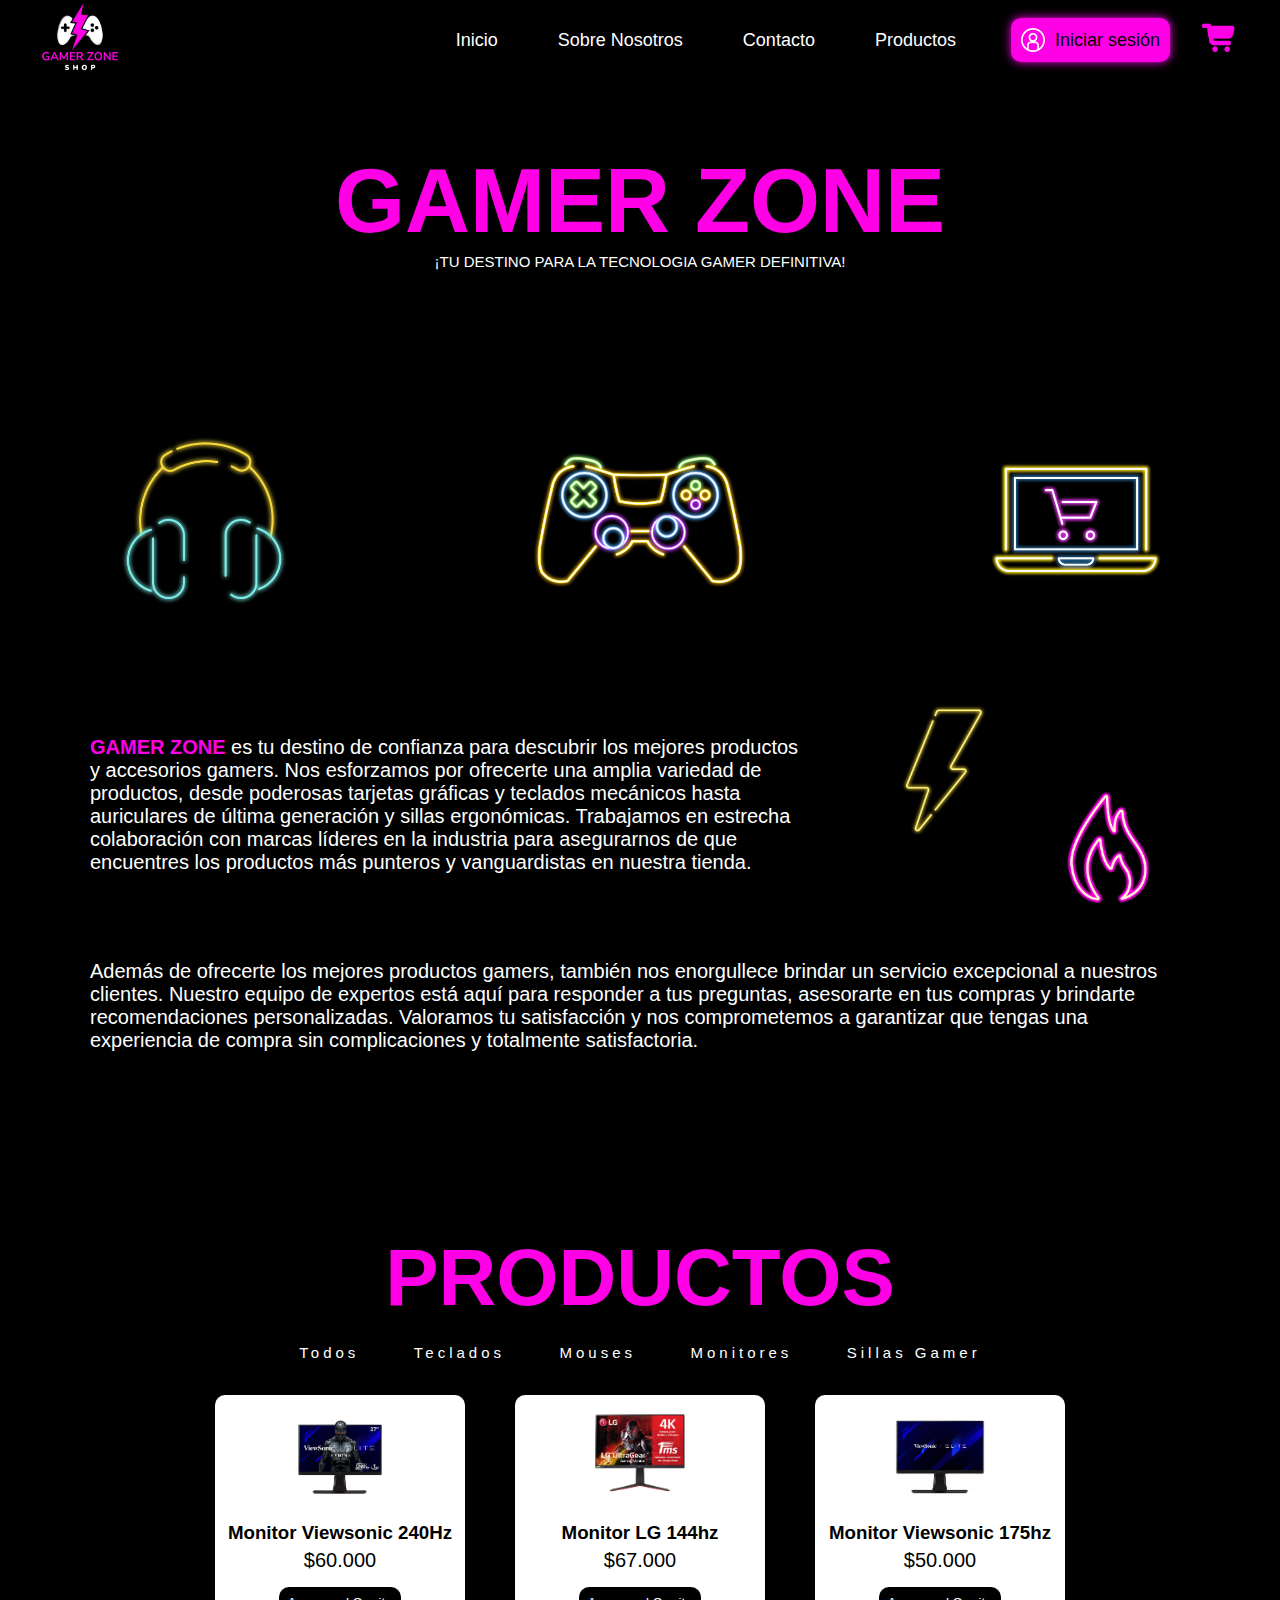
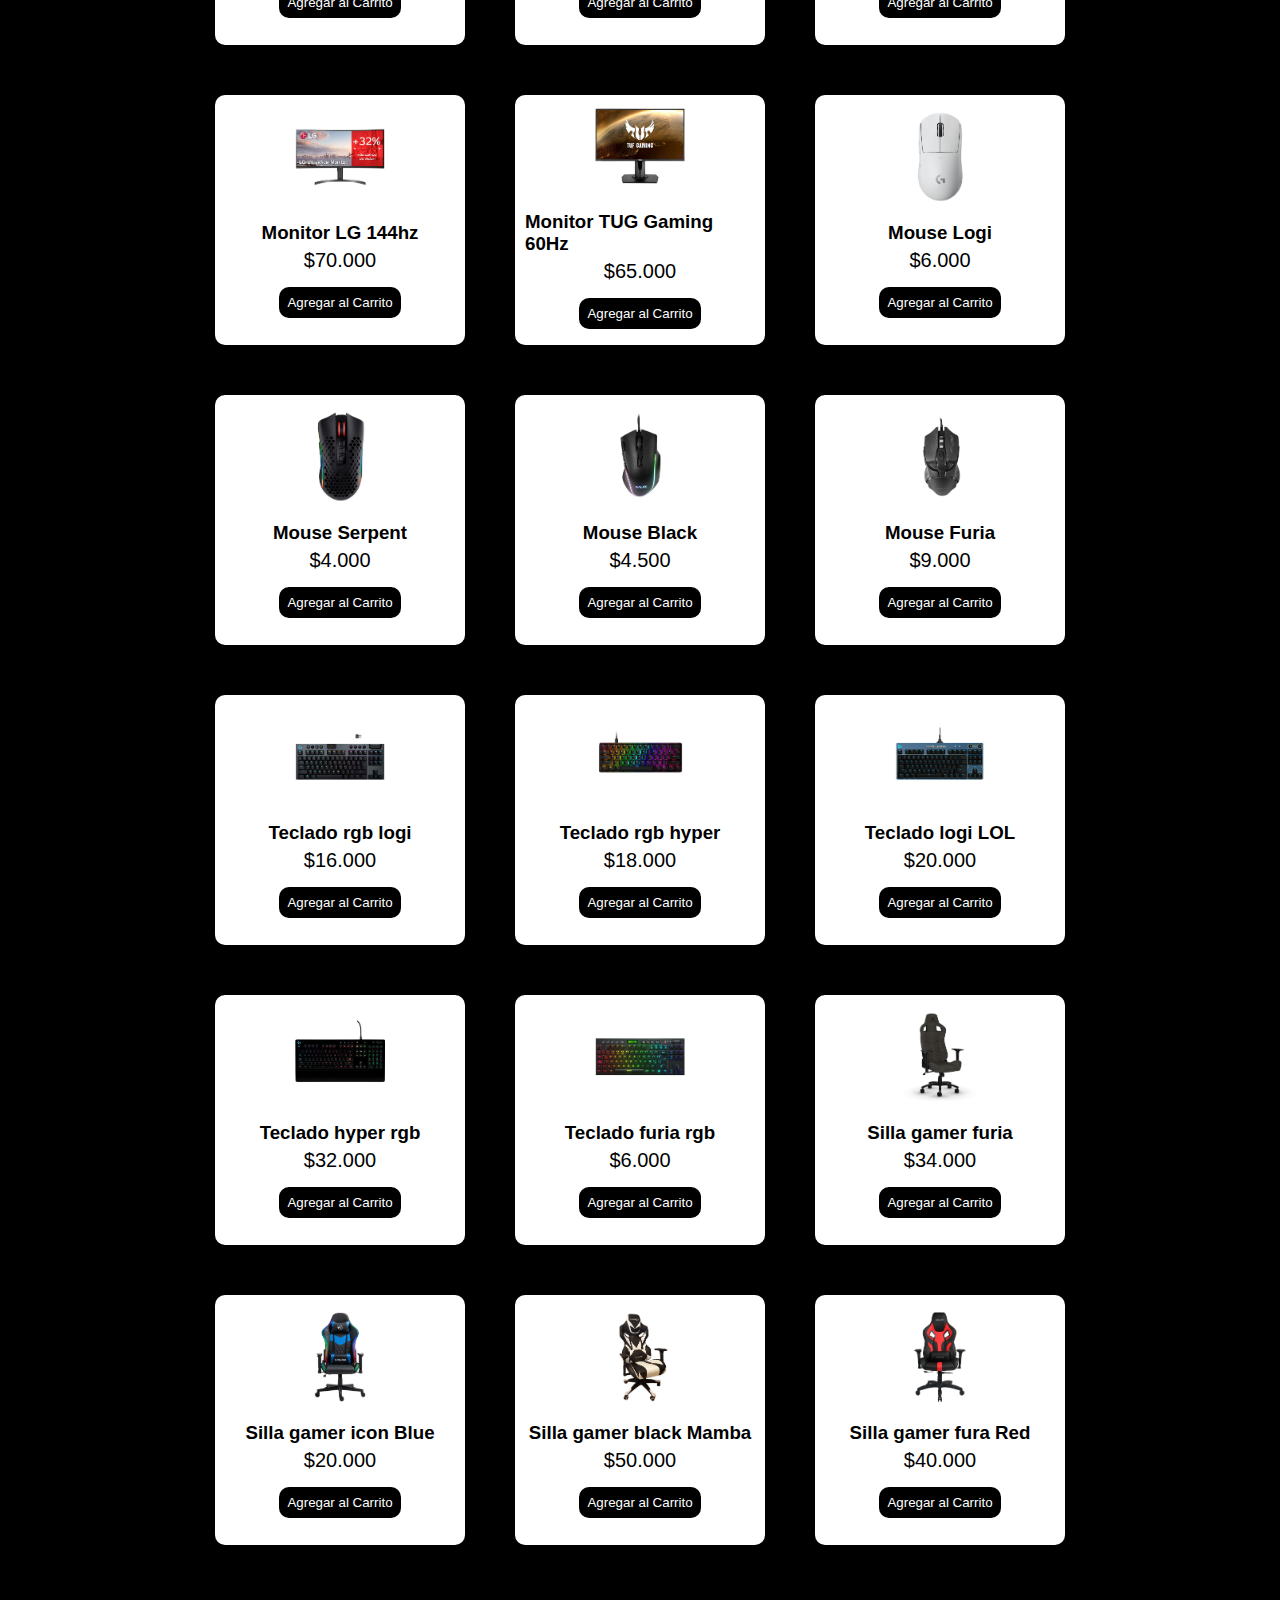
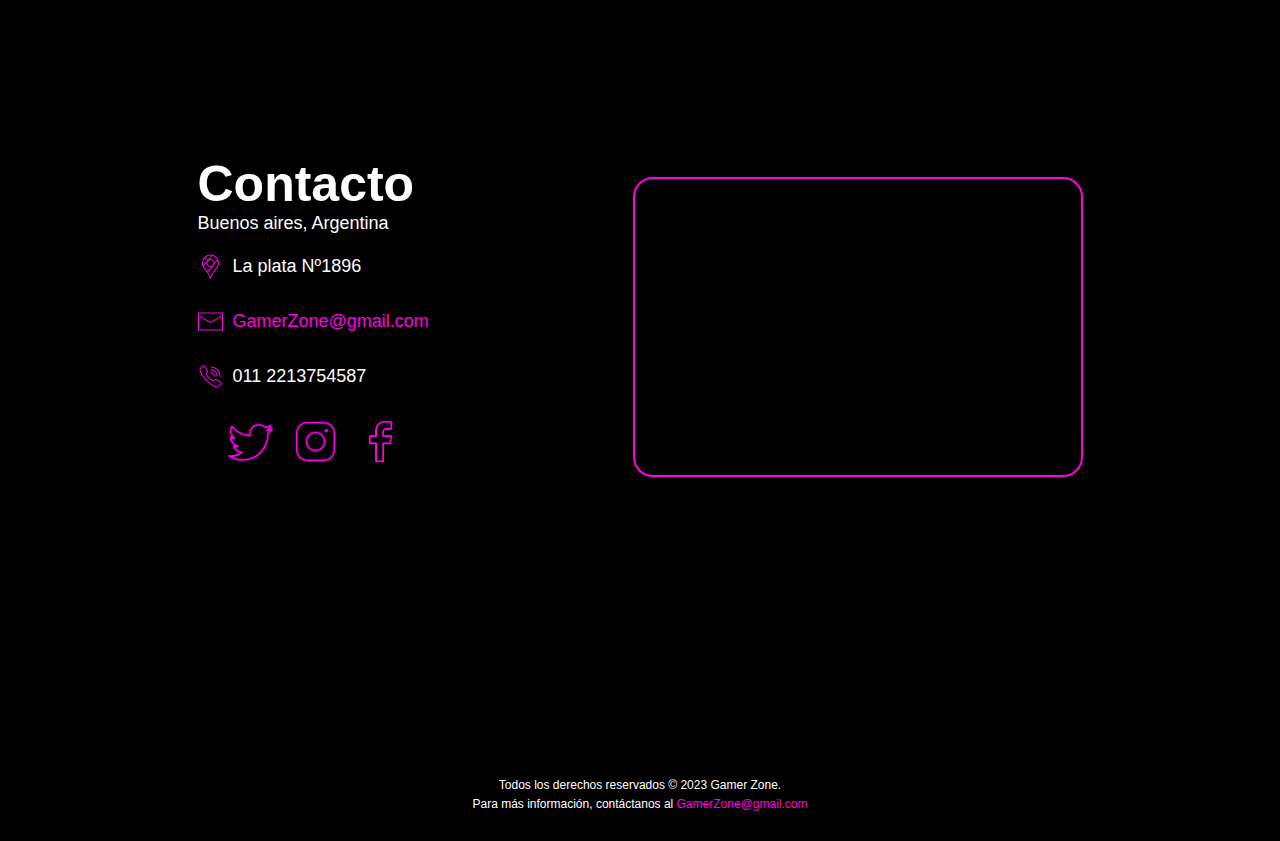
==== commit 08e1f12b: "arreglos" ====
--- a/index.html
+++ b/index.html
@@ -18,13 +18,14 @@
           <label for="toggle-menu"><img src="imagenes/icons8-menu-50.png" class="toggle-img"></label>
           <input type="checkbox" id="toggle-menu">
           <ul class="navbar-list">
-            <li><a href="#" class="navbar-link">Inicio</a></li>
-            <li><a href="#" class="navbar-link">Sobre Nosotros</a></li>
-            <li><a href="#" class="navbar-link">Contacto</a></li>
-            <li><a href="#" class="navbar-link">Productos</a></li>
+            <li><a href="#inicio" class="navbar-link">Inicio</a></li>
+            <li><a href="#sobre-nosotros" class="navbar-link">Sobre Nosotros</a></li>
+            <li><a href="#contacto" class="navbar-link">Contacto</a></li>
+            <li><a href="#productos" class="navbar-link">Productos</a></li>
             <li><a class="btn-nav" href="http://127.0.0.1:5500/iniciosesion.html?txt=efwef&email=qwdqw%40homama.com&pswd=hola+como"><img src="imagenes/acceso.png">Iniciar sesión</a></li>
           </ul>
-          <label for="carrito"><img src="imagenes/icons8-shopping-cart-64.png" class="carrito"></label>
+          <label for="carrito"><img src="imagenes/icons8-shopping-cart-64.png" class="carrito">
+          </label>
           <input type="checkbox" id="carrito">
         </nav>
       </header> 
@@ -40,7 +41,7 @@
     </section>
     <article class="sobre-nosotros" id="sobre-nosotros">
         <div class="info-1">
-        <p>GAMER ZONE es tu destino de confianza para descubrir los mejores productos y accesorios gamers. Nos esforzamos por ofrecerte una amplia variedad de
+        <p><strong>GAMER ZONE</strong> es tu destino de confianza para descubrir los mejores productos y accesorios gamers. Nos esforzamos por ofrecerte una amplia variedad de
             productos, desde poderosas tarjetas gráficas y teclados mecánicos hasta auriculares de última generación y sillas ergonómicas. Trabajamos en estrecha colaboración con marcas líderes en la industria para asegurarnos de que encuentres los productos más punteros y vanguardistas en nuestra tienda.</p>
         <img src="imagenes/Inicio Sobre Nosotros Productos (2).png" alt="imagen-sobre-nosotros">
         </div> 
--- a/style.css
+++ b/style.css
@@ -49,7 +49,7 @@
     align-items: center;
     justify-content: center;
     gap: 40px;
-    font-size: 16px;
+    font-size: 18px;
     color: rgb(255, 255, 255);
     position: relative;
     padding: 5px;
@@ -80,7 +80,7 @@
     border-radius: 10px;
     box-shadow: 0 0 10px 0 #FF00E6;
     color: black;
-    font-size: 20px;
+    font-size: 18px;
     text-decoration: none;
 }
 .carrito{
@@ -93,7 +93,7 @@
     display: flex;
     flex-direction: column;
     align-items: center;
-    margin: 150px;
+    margin: 150px 0px;
 }
 .title h1{
     font-size: 90px;
@@ -121,6 +121,13 @@
     display: flex;
     flex-direction: column;
     align-items: baseline;
+}
+.sobre-nosotros strong{
+    color: #FF00E6;
+}
+.ul-info a{
+    text-decoration: none;
+    color: #ff00e6;
 }
 .sobre-nosotros img{
     height: 250px;
@@ -342,37 +349,58 @@
      .contacto{
         gap: 90px;
      }
+     .sobre-nosotros img{
+        height: 200px;
+     }
+     .contacto{
+        flex-direction: column;
+     }
+     .btn-neon{
+        border: solid 1px #FF00E6;
+     }
+     .categorias{
+        flex-wrap: wrap;
+        margin: 0 20px;
+     }
   
 }
 @media (max-width: 576px){
     .header-logo{
-        height: 70px;
-        width:  70px;
+        height: 60px;
+        width:  60px;
        }
        .toggle-img{
-        height: 40px;
-        width:  40px;
+        height: 30px;
+        width:  30px;
        }
        .navbar-link{
         margin-top: 40px;
         font-size: 15px;
        }
     .title{
-        margin: 80px;
+        margin: 80px 0px;
     }
     .title h1{
-        font-size: 60px;
+        font-size: 55px;
     }
     .title p{
         font-size: 10px;
     }
     .img-title img{
-        height: 90px;
+        height: 80px;
         
+    }
+    .img-title{
+        gap: 0;
     }
     .sobre-nosotros{
         font-size: 15px;
         justify-content: center;
+
+    }
+    .sobre-nosotros img{
+        height: 156px;
+        margin: 0;
     }
     .info-1{
         flex-direction: column;
@@ -385,7 +413,7 @@
         font-size: 60px;
     }
     .btn-neon{
-        margin: 0;
+        margin: 2px 10px;
         padding: 10px 7px;
         font-size: 12px;
     }
@@ -412,6 +440,16 @@
     .contacto{
         flex-direction: column;
     }
+    .mapa{
+        width: 350px;
+    }
+    .navbar-link:hover::after{
+        display: none;
+    }
+    .navbar-link:hover::before{
+        display: none;
+        height: 0px;
+    }
 }
 
 
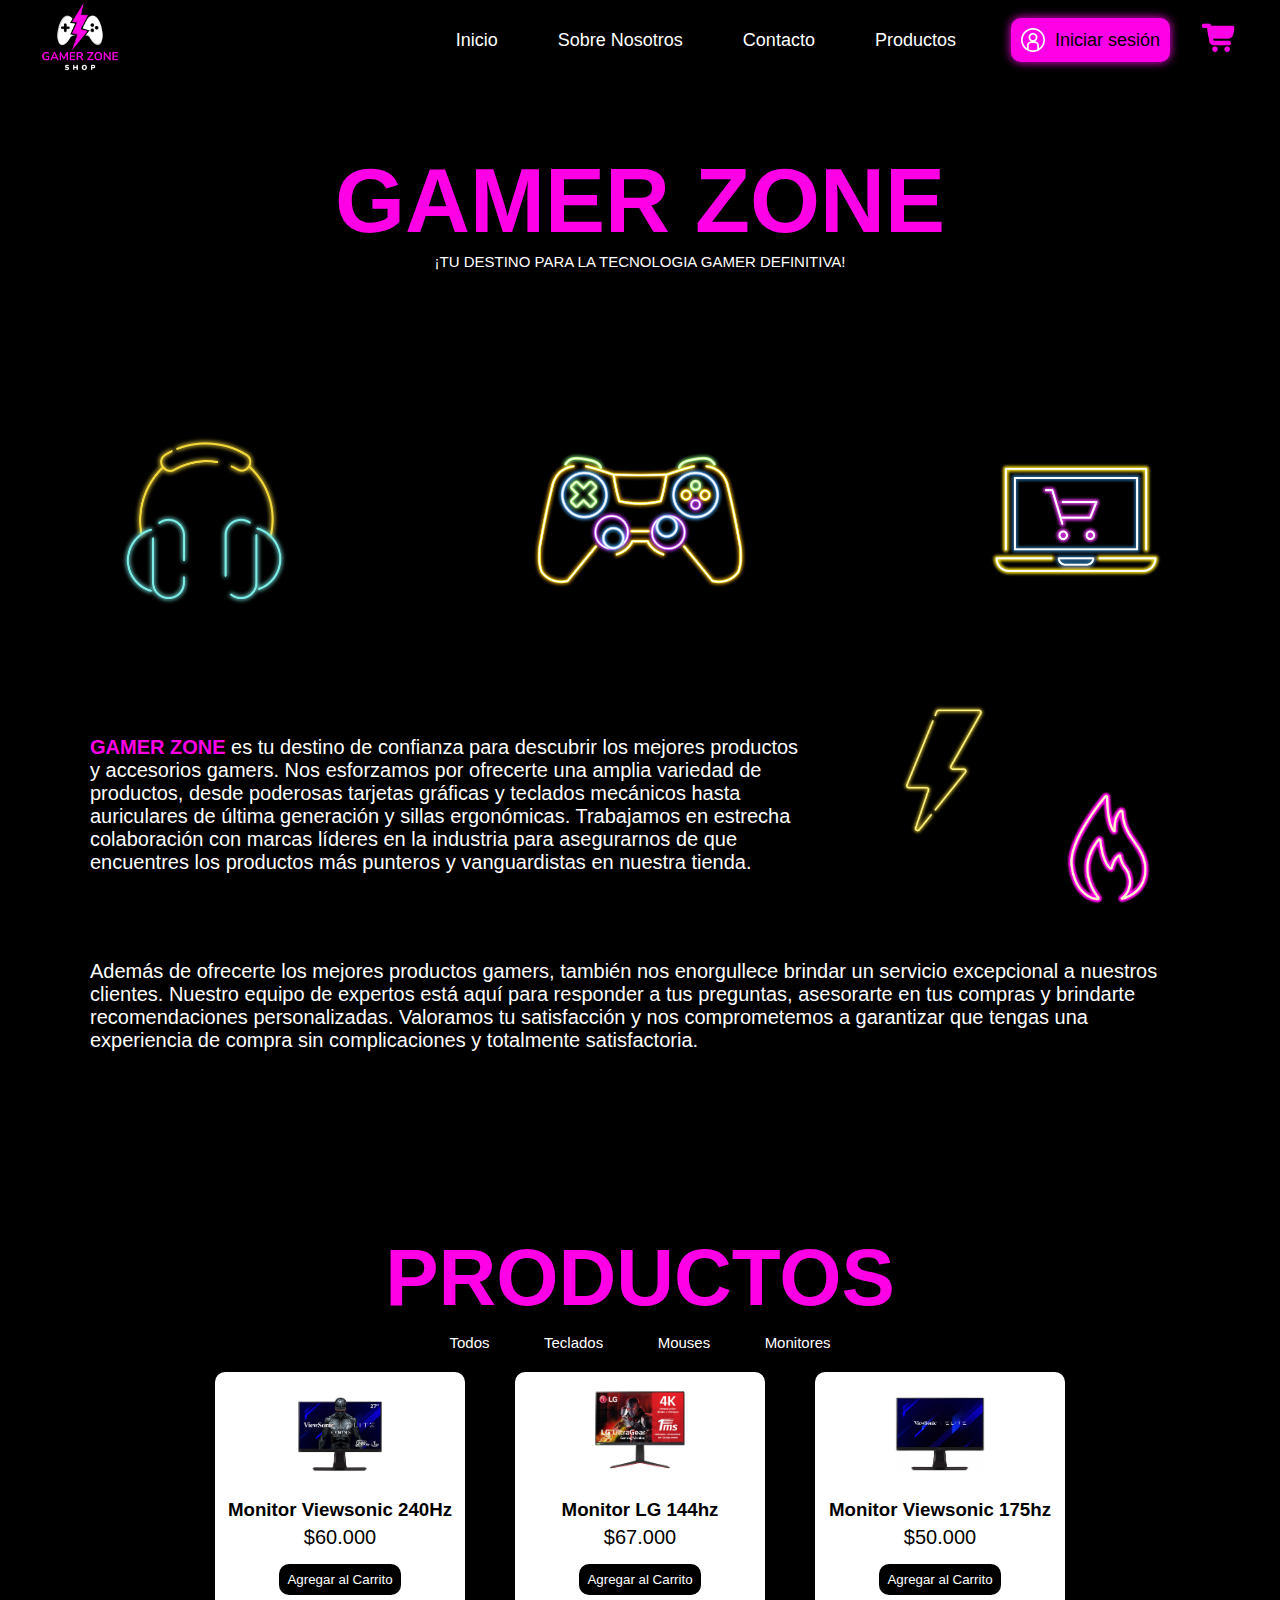
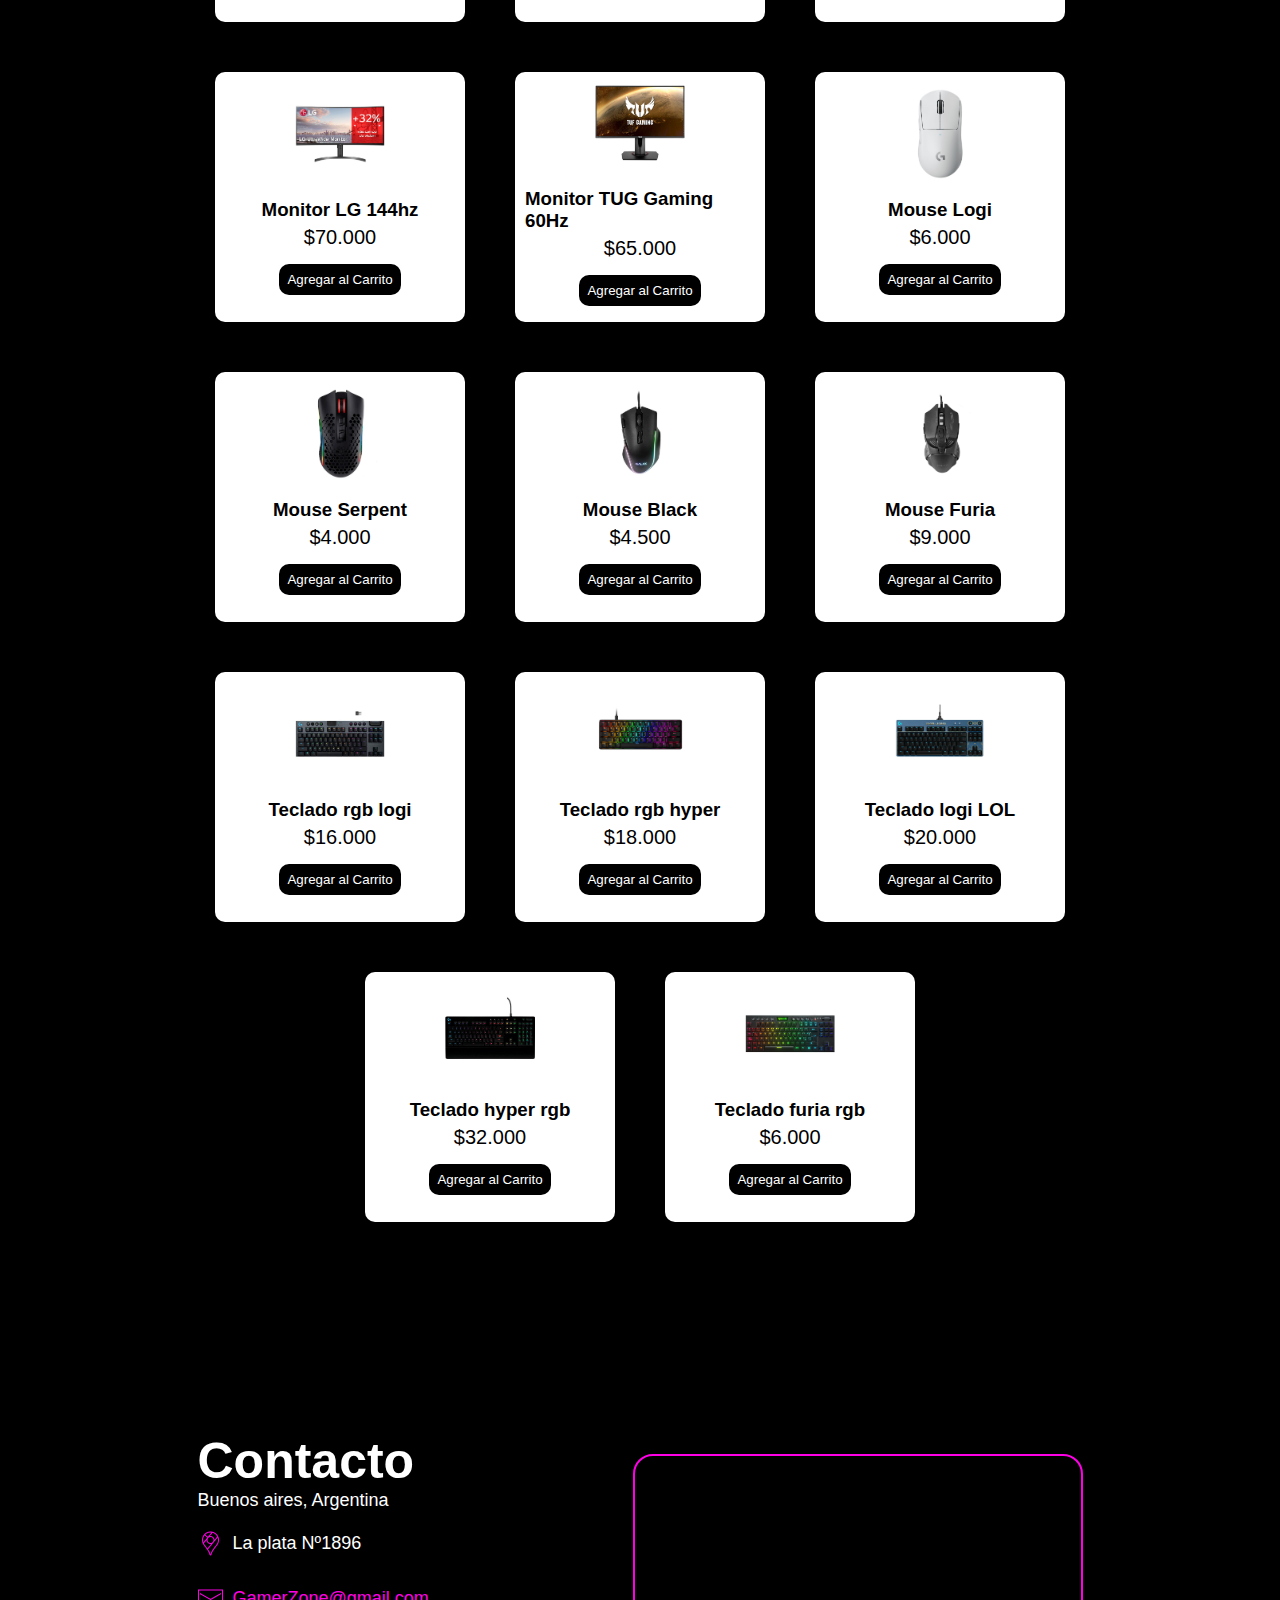
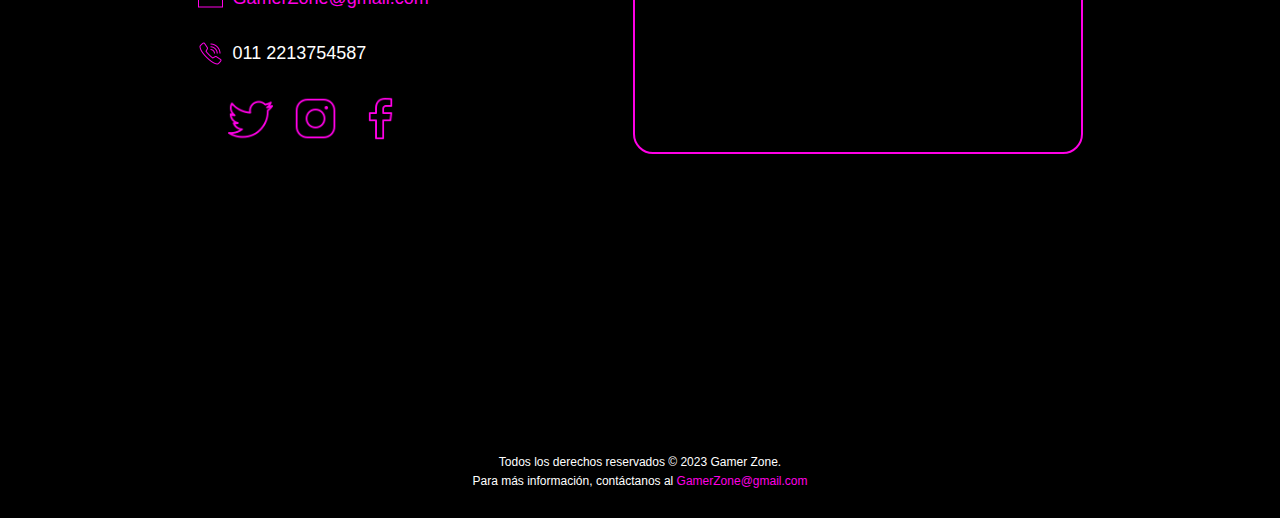
==== commit 3e7da2d8: "ultimos cambios" ====
--- a/index.html
+++ b/index.html
@@ -12,21 +12,44 @@
     <title>GAMER ZONE</title>
 </head>
 <body>
-    <header class="header">
-        <img src="imagenes/1.png" class="header-logo" alt="logo">
-        <nav class="navbar">
-          <label for="toggle-menu"><img src="imagenes/icons8-menu-50.png" class="toggle-img"></label>
-          <input type="checkbox" id="toggle-menu">
-          <ul class="navbar-list">
+<header class="header">
+    <img src="imagenes/1.png" class="header-logo" alt="logo">
+    <nav class="navbar">
+    <div>
+        <label for="toggle-menu"><img src="imagenes/icons8-menu-50.png" class="toggle-img"></label>
+        <input type="checkbox" id="toggle-menu">
+        <ul class="navbar-list">
             <li><a href="#inicio" class="navbar-link">Inicio</a></li>
             <li><a href="#sobre-nosotros" class="navbar-link">Sobre Nosotros</a></li>
             <li><a href="#contacto" class="navbar-link">Contacto</a></li>
             <li><a href="#productos" class="navbar-link">Productos</a></li>
-            <li><a class="btn-nav" href="http://127.0.0.1:5500/iniciosesion.html?txt=efwef&email=qwdqw%40homama.com&pswd=hola+como"><img src="imagenes/acceso.png">Iniciar sesión</a></li>
-          </ul>
-          <label for="carrito"><img src="imagenes/icons8-shopping-cart-64.png" class="carrito">
-          </label>
-          <input type="checkbox" id="carrito">
+            <li><a class="btn-nav" href="iniciosesion.html"><img src="imagenes/acceso.png">Iniciar sesión</a></li>
+        </ul>
+    </div>
+    <div>
+        <label class="cart" for="carrito"><img src="imagenes/icons8-shopping-cart-64.png" class="img-cart"></label>
+        <input type="checkbox" id="carrito">
+        <ol class="cart-info">
+            <li class="cart-list">Productos</li>
+            <li class="cart-list">
+                <ol class="compras">
+                    <li class="compras-info"><img src="imagenes/mouse2.jpeg" alt="producto"></li>
+                    <li class="compras-info">Mouse Serpent</li>
+                    <li class="compras-info"><strong>$</strong>4.000</li>
+                </ol>
+            </li>
+            <li class="cart-list">
+                <ol class="compras">
+                    <li class="compras-info"><img src="imagenes/teclado.5.jpeg" alt="producto"></li>
+                    <li class="compras-info">Teclado furia rgb</li>
+                    <li class="compras-info"><strong>$</strong>6.000</li>
+                </ol>
+            </li>
+            <li class="cart-list"> Total : $10.000</li>
+            <li class="cart-list">Ver Carrito</li>
+            <li class="cart-list">Pagar</li>
+        </ol>
+        </div>
         </nav>
       </header> 
 <main>
@@ -41,7 +64,7 @@
     </section>
     <article class="sobre-nosotros" id="sobre-nosotros">
         <div class="info-1">
-        <p><strong>GAMER ZONE</strong> es tu destino de confianza para descubrir los mejores productos y accesorios gamers. Nos esforzamos por ofrecerte una amplia variedad de
+        <p><strong >GAMER ZONE</strong> es tu destino de confianza para descubrir los mejores productos y accesorios gamers. Nos esforzamos por ofrecerte una amplia variedad de
             productos, desde poderosas tarjetas gráficas y teclados mecánicos hasta auriculares de última generación y sillas ergonómicas. Trabajamos en estrecha colaboración con marcas líderes en la industria para asegurarnos de que encuentres los productos más punteros y vanguardistas en nuestra tienda.</p>
         <img src="imagenes/Inicio Sobre Nosotros Productos (2).png" alt="imagen-sobre-nosotros">
         </div> 
@@ -56,7 +79,6 @@
             <a href="#" class="btn-neon"><span id="span1"></span>Teclados</a>
             <a href="#" class="btn-neon"><span id="span1"></span>Mouses</a>
             <a href="#" class="btn-neon"><span id="span1"></span>Monitores</a>
-            <a href="#" class="btn-neon"><span id="span1"></span>Sillas Gamer</a>
         </div>
     <div class="card-productos">
             <div class="card">
@@ -169,38 +191,6 @@
                 <div class="info-card">
                     <h3>Teclado furia rgb</h3>
                     <p>$6.000</p>
-                    <button>Agregar al Carrito</button>
-                </div>
-            </div>
-            <div class="card">
-                <img class="producto-img" src="imagenes/silla.2.jpeg" alt="img-monitor">
-                <div class="info-card">
-                    <h3>Silla gamer furia</h3>
-                    <p>$34.000</p>
-                    <button>Agregar al Carrito</button>
-                </div>
-            </div>
-            <div class="card">
-                <img class="producto-img" src="imagenes/silla.3.jpeg" alt="img-monitor">
-                <div class="info-card">
-                    <h3>Silla gamer icon Blue</h3>
-                    <p>$20.000</p>
-                    <button>Agregar al Carrito</button>
-                </div>
-            </div>
-            <div class="card">
-                <img class="producto-img" src="imagenes/silla.4.jpeg" alt="img-monitor">
-                <div class="info-card">
-                    <h3>Silla gamer black Mamba</h3>
-                    <p>$50.000</p>
-                    <button>Agregar al Carrito</button>
-                </div>
-            </div>
-            <div class="card">
-                <img class="producto-img" src="imagenes/silla.1.jpeg" alt="img-monitor">
-                <div class="info-card">
-                    <h3>Silla gamer fura Red</h3>
-                    <p>$40.000</p>
                     <button>Agregar al Carrito</button>
                 </div>
             </div>
--- a/style.css
+++ b/style.css
@@ -86,8 +86,79 @@
 .carrito{
     height: 40px;
 }
+.img-cart{
+    height: 40px;
+}
 #carrito{
     display: none;
+}
+.cart-info{
+    display: flex;
+    flex-direction: column;
+    background-color: #ffffff;
+    top: 85px;
+    position: absolute;
+    right: 15px;
+    list-style-type: none;
+    align-items: center;
+    display: none;
+    border: solid 3px black;
+    border-radius: 18px;
+}
+.compras img{
+    height: 40px;
+}
+.compras{
+    display: flex;
+    flex-direction: row;
+    list-style-type: none;
+    align-items: center;
+    gap: 15px;
+    background-color: rgb(255, 255, 255);
+    border: solid 3px black;
+    border-radius: 18px;
+    padding: 5px;
+}
+.compras strong{
+    color: #FF00E6;
+}
+.cart-list{
+    margin: 15px;
+}
+#carrito:checked ~ .cart-info{
+    display: flex;
+}
+.cart-info .cart-list:nth-child(1){
+    color: #FF00E6;
+    font-size: 25px;
+    border: solid 3px black;
+    border-radius: 18px;
+    padding: 5px 50px;
+    background-color: black;
+}
+.cart-info .cart-list:nth-child(4){
+    color: #ffffff;
+    font-size: 20px;
+    border: solid 3px black;
+    border-radius: 18px;
+    padding: 5px 50px;
+    background-color: black;
+}
+.cart-info .cart-list:nth-child(5){
+    color: #ffffff;
+    font-size: 15px;
+    border: solid 3px black;
+    border-radius: 18px;
+    padding: 5px 50px;
+    background-color: black;
+}
+.cart-info .cart-list:nth-child(6){
+    color: #FF00E6;
+    font-size: 20px;
+    border: solid 3px black;
+    border-radius: 18px;
+    padding: 5px 90px;
+    background-color: black;
 }
 .title{
     display: flex;
@@ -152,6 +223,7 @@
     font-size: 80px;
 }
 .categoria{
+display: flex;
 background-color: #ffffff;
 color: #FF00E6;
 border-radius: 15px;
@@ -159,15 +231,11 @@
 
 }
 .btn-neon{
-    position: relative;
-    display: inline-block;
     padding: 10px 15px;
     margin: 0 10px;
     color: #fff;
-    letter-spacing: 4px;
     text-decoration: none;
     font-size: 15px;
-    overflow: hidden;
     transition: 0.2s;
     border-radius: 10px;
 }
@@ -183,7 +251,6 @@
     justify-content: center;
     margin: 0 200px;
     gap: 30px;
-
 }
 .card{
     height: 250px;
@@ -320,6 +387,7 @@
         left: 0;
         flex-direction: column;
         display: none;
+        z-index: 2;
     }
     .navbar img{
         display: block;
@@ -338,13 +406,25 @@
         gap: 0;
         height: 100px;
     }
+    .btn-neon{
+        padding: 10px 15px;
+        margin: 0 10px;
+        color: #fff;
+        text-decoration: none;
+        font-size: 15px;
+        transition: none;
+        border-radius: 10px;
+    }
     .btn-neon:hover{
-       display: none;
+        background: none;
+        box-shadow: none;
+        display: none;
      }
      .card:hover{
         background: #ffffff;
         box-shadow: 0 0 0px #FF00E6, 0 0 0px #FF00E6, 0 0 0px #FF00E6;
         transition-delay: none;
+        display: none;
      }
      .contacto{
         gap: 90px;
@@ -355,13 +435,11 @@
      .contacto{
         flex-direction: column;
      }
-     .btn-neon{
-        border: solid 1px #FF00E6;
-     }
      .categorias{
         flex-wrap: wrap;
         margin: 0 20px;
      }
+   
   
 }
 @media (max-width: 576px){
